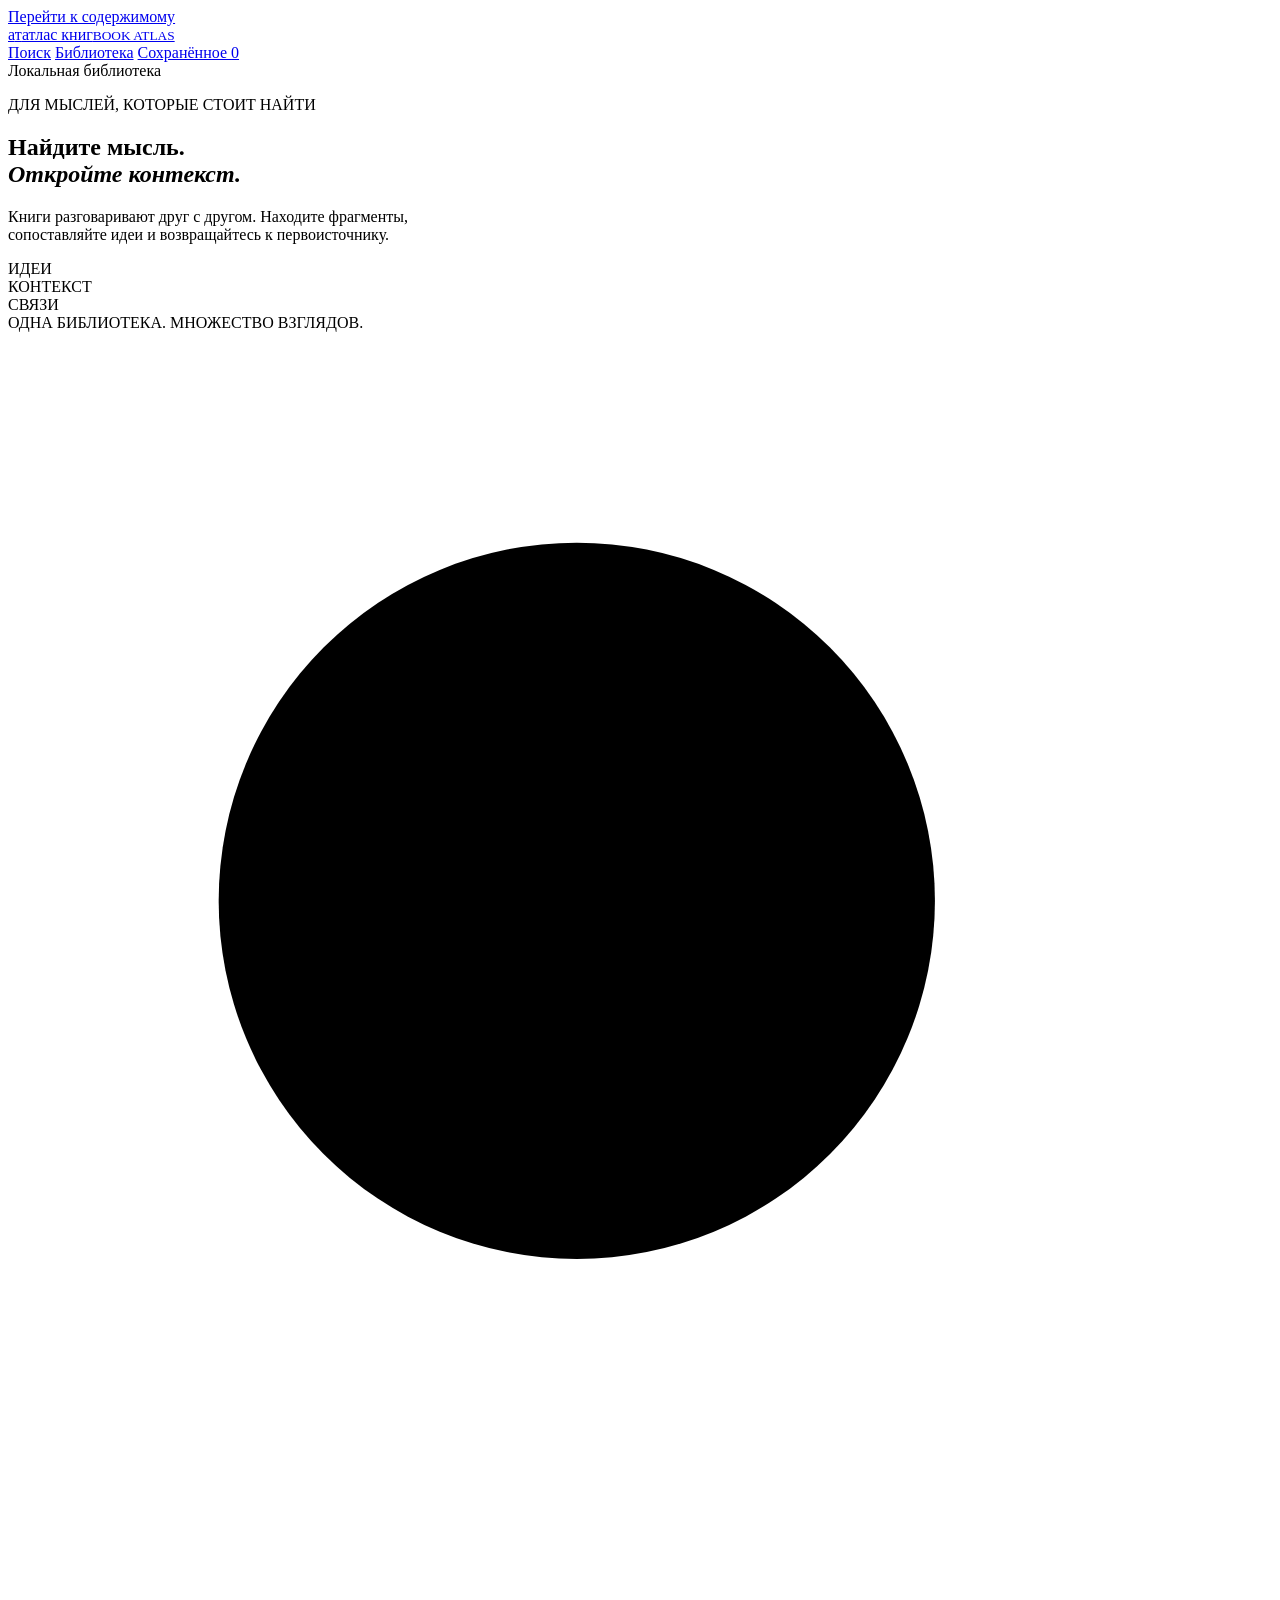
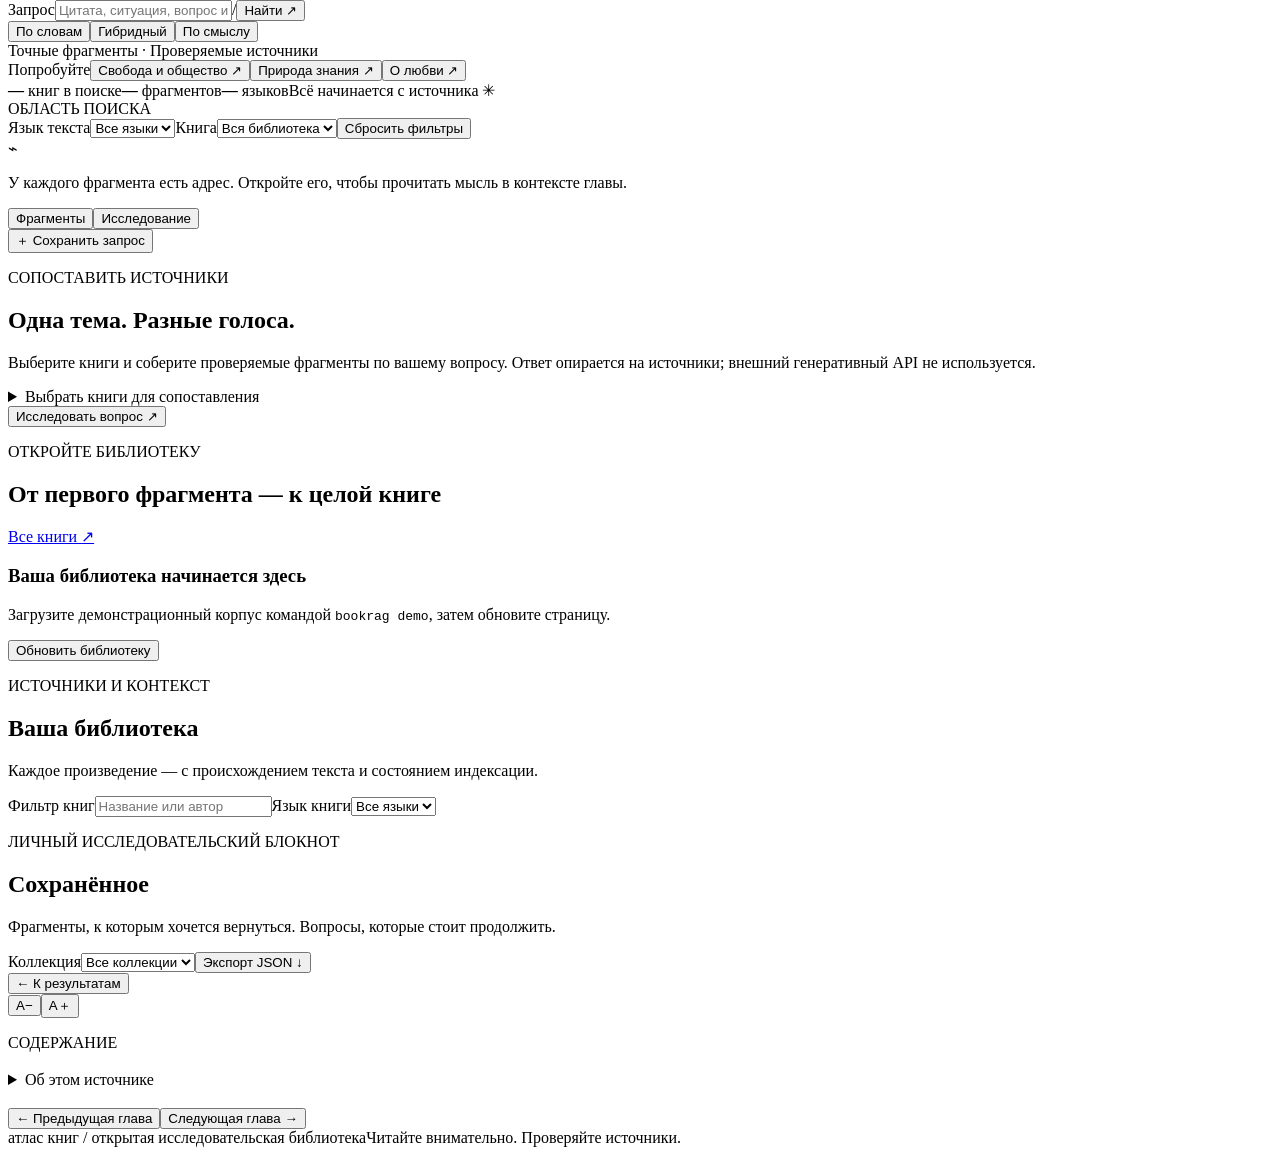
==== src/book_rag/static/index.html @ a2236547 "Build local book research prototype with verified citations and reproducible baseline" ====
<!doctype html>
<html lang="ru">
<head>
  <meta charset="utf-8">
  <meta name="viewport" content="width=device-width, initial-scale=1">
  <meta name="color-scheme" content="light">
  <meta name="theme-color" content="#f7f5ef">
  <title>Атлас книг — поиск и исследование</title>
  <meta name="description" content="Локальная исследовательская библиотека: поиск по книгам, точные цитаты и чтение в контексте.">
  <link rel="stylesheet" href="/static/style.css">
  <script src="/static/app.js" defer></script>
</head>
<body>
  <a class="skip-link" href="#main">Перейти к содержимому</a>
  <header class="site-header">
    <a class="brand" href="/" data-view="search" aria-label="Атлас книг — главная"><span class="brand-symbol" aria-hidden="true">а<span>т</span></span><span>атлас книг<small>BOOK ATLAS</small></span></a>
    <nav aria-label="Основная навигация">
      <a href="/" data-view="search" class="active">Поиск</a>
      <a href="/?view=library" data-view="library">Библиотека</a>
      <a href="/?view=saved" data-view="saved">Сохранённое <span id="saved-count" class="nav-count">0</span></a>
    </nav>
    <span class="local-label"><span></span> Локальная библиотека</span>
  </header>

  <main id="main" tabindex="-1">
    <section id="search-view" class="view">
      <div class="hero">
        <div class="hero-copy"><p class="eyebrow">ДЛЯ МЫСЛЕЙ, КОТОРЫЕ СТОИТ НАЙТИ</p><h1>Найдите мысль.<br><em>Откройте контекст.</em></h1><p class="hero-description">Книги разговаривают друг с другом. Находите фрагменты,<br class="desktop-break"> сопоставляйте идеи и возвращайтесь к первоисточнику.</p></div>
        <div class="hero-art" aria-hidden="true"><span class="orbit orbit-one"></span><span class="orbit orbit-two"></span><span class="art-dot"></span><div class="art-book art-book-one">ИДЕИ</div><div class="art-book art-book-two">КОНТЕКСТ</div><div class="art-book art-book-three">СВЯЗИ</div><span class="art-caption">ОДНА БИБЛИОТЕКА. МНОЖЕСТВО ВЗГЛЯДОВ.</span></div>
      </div>
      <section class="search-workspace" aria-label="Поиск по книгам">
        <form id="search-form" role="search">
          <div class="search-field"><svg aria-hidden="true" viewBox="0 0 24 24"><circle cx="10.8" cy="10.8" r="6.8"></circle><path d="m16 16 4.5 4.5"></path></svg><label class="sr-only" for="query">Запрос</label><input id="query" name="q" maxlength="1000" placeholder="Цитата, ситуация, вопрос или идея…" autocomplete="off" required><span class="key-hint">/</span><button class="button primary" type="submit">Найти <span aria-hidden="true">↗</span></button></div>
          <div class="search-options"><div class="search-modes" role="group" aria-label="Режим поиска"><button type="button" class="mode active" data-mode="lexical" aria-pressed="true">По словам</button><button type="button" class="mode" data-mode="hybrid" aria-pressed="false">Гибридный</button><button type="button" class="mode" data-mode="semantic" aria-pressed="false">По смыслу</button></div><span class="search-promise">Точные фрагменты · Проверяемые источники</span></div>
        </form>
        <div class="suggestions"><span>Попробуйте</span><button type="button" data-query="свобода">Свобода и общество <span>↗</span></button><button type="button" data-query="knowledge">Природа знания <span>↗</span></button><button type="button" data-query="любовь">О любви <span>↗</span></button></div>
      </section>
      <div class="library-strip"><span><b id="stat-books">—</b> книг в поиске</span><span><b id="stat-passages">—</b> фрагментов</span><span><b id="stat-languages">—</b> языков</span><span class="strip-note">Всё начинается с источника<span aria-hidden="true"> ✳</span></span></div>
      <section id="search-results" class="results-workspace hidden" aria-label="Результаты поиска">
        <aside class="filter-sidebar"><div class="section-label">ОБЛАСТЬ ПОИСКА</div><label for="language-filter">Язык текста</label><select id="language-filter"><option value="">Все языки</option></select><label for="book-filter">Книга</label><select id="book-filter"><option value="">Вся библиотека</option></select><button class="text-button" id="clear-filters" type="button">Сбросить фильтры</button><div class="sidebar-note"><span aria-hidden="true">⌁</span><p>У каждого фрагмента есть адрес. Откройте его, чтобы прочитать мысль в контексте главы.</p></div></aside>
        <div class="results-main"><div class="results-toolbar"><div class="result-tabs" role="group" aria-label="Представление результатов"><button id="fragments-tab" class="active" type="button" aria-pressed="true">Фрагменты</button><button id="research-tab" type="button" aria-pressed="false">Исследование</button></div><button id="save-query" class="text-button" type="button">＋ Сохранить запрос</button></div><div id="results-meta" class="results-meta"></div><div id="search-warnings" class="notice hidden"></div><div id="fragments-panel"></div><div id="research-panel" class="hidden"><div class="research-intro"><p class="eyebrow">СОПОСТАВИТЬ ИСТОЧНИКИ</p><h2>Одна тема. Разные голоса.</h2><p>Выберите книги и соберите проверяемые фрагменты по вашему вопросу. Ответ опирается на источники; внешний генеративный API не используется.</p><details><summary>Выбрать книги для сопоставления</summary><div id="compare-books" class="compare-books"></div></details><button id="run-research" class="button primary" type="button">Исследовать вопрос <span aria-hidden="true">↗</span></button></div><div id="research-output"></div></div></div>
      </section>
      <section id="discovery" class="discovery"><div class="section-heading"><div><p class="eyebrow">ОТКРОЙТЕ БИБЛИОТЕКУ</p><h2>От первого фрагмента — к целой книге</h2></div><a href="/?view=library" data-view="library" class="text-link">Все книги <span aria-hidden="true">↗</span></a></div><div id="featured-books" class="book-grid"></div><div id="discovery-empty" class="empty-state hidden"><h3>Ваша библиотека начинается здесь</h3><p>Загрузите демонстрационный корпус командой <code>bookrag demo</code>, затем обновите страницу.</p><button class="button secondary" id="reload-library" type="button">Обновить библиотеку</button></div></section>
    </section>

    <section id="library-view" class="view hidden"><div class="page-heading"><p class="eyebrow">ИСТОЧНИКИ И КОНТЕКСТ</p><h1>Ваша библиотека</h1><p>Каждое произведение — с происхождением текста и состоянием индексации.</p></div><div id="pipeline-stats" class="pipeline-stats"></div><div class="library-controls"><label class="sr-only" for="library-query">Фильтр книг</label><input type="search" id="library-query" placeholder="Название или автор"><label class="sr-only" for="library-language">Язык книги</label><select id="library-language"><option value="">Все языки</option></select><span id="library-count"></span></div><div id="library-books" class="book-grid library-grid"></div></section>

    <section id="saved-view" class="view hidden"><div class="page-heading"><p class="eyebrow">ЛИЧНЫЙ ИССЛЕДОВАТЕЛЬСКИЙ БЛОКНОТ</p><h1>Сохранённое</h1><p>Фрагменты, к которым хочется вернуться. Вопросы, которые стоит продолжить.</p></div><div class="saved-toolbar"><label for="collection-filter">Коллекция</label><select id="collection-filter"><option value="">Все коллекции</option></select><button class="text-button" id="export-saved" type="button">Экспорт JSON ↓</button></div><div id="saved-items"></div></section>

    <section id="reader-view" class="view hidden"><div class="reader-topbar"><button class="text-button" id="reader-back" type="button">← К результатам</button><div class="reader-font-controls" role="group" aria-label="Размер шрифта"><button id="font-smaller" type="button" aria-label="Уменьшить шрифт">A−</button><button id="font-larger" type="button" aria-label="Увеличить шрифт">A＋</button></div></div><div class="reader-layout"><aside class="reader-sidebar"><p class="eyebrow">СОДЕРЖАНИЕ</p><h2 id="reader-sidebar-title"></h2><nav id="reader-toc" aria-label="Главы книги"></nav><details class="source-details"><summary>Об этом источнике</summary><div id="reader-source"></div></details></aside><article class="reader-article"><div id="reader-book-meta" class="reader-book-meta"></div><h1 id="reader-section-title"></h1><div id="reader-citation" class="reader-citation hidden"></div><div id="reader-text" class="reader-text"></div><div class="chapter-nav"><button id="prev-chapter" class="button secondary" type="button">← Предыдущая глава</button><button id="next-chapter" class="button secondary" type="button">Следующая глава →</button></div></article></div></section>
    <div id="global-error" class="global-error hidden" role="alert"></div>
  </main>
  <footer class="site-footer"><span>атлас книг <span class="footer-divider">/</span> открытая исследовательская библиотека</span><span>Читайте внимательно. Проверяйте источники.</span></footer>
  <div id="toast" class="toast hidden" role="status" aria-live="polite"></div>
  <div id="live-status" class="sr-only" role="status" aria-live="polite"></div>
  <dialog id="save-dialog"><form id="save-form"><div class="dialog-heading"><h2>Сохранить в коллекцию</h2><button type="button" id="close-save" aria-label="Закрыть">×</button></div><p id="save-preview"></p><label for="save-title">Название</label><input id="save-title" maxlength="300" required><label for="save-collection">Коллекция</label><input id="save-collection" maxlength="100" placeholder="Например, Свобода и ответственность" list="collection-options"><datalist id="collection-options"></datalist><label for="save-note">Заметка</label><textarea id="save-note" rows="3" maxlength="4000" placeholder="Что здесь важно для вашего исследования?"></textarea><div id="save-error" class="notice hidden" role="alert"></div><button class="button primary" type="submit">Сохранить <span aria-hidden="true">↗</span></button></form></dialog>
</body>
</html>
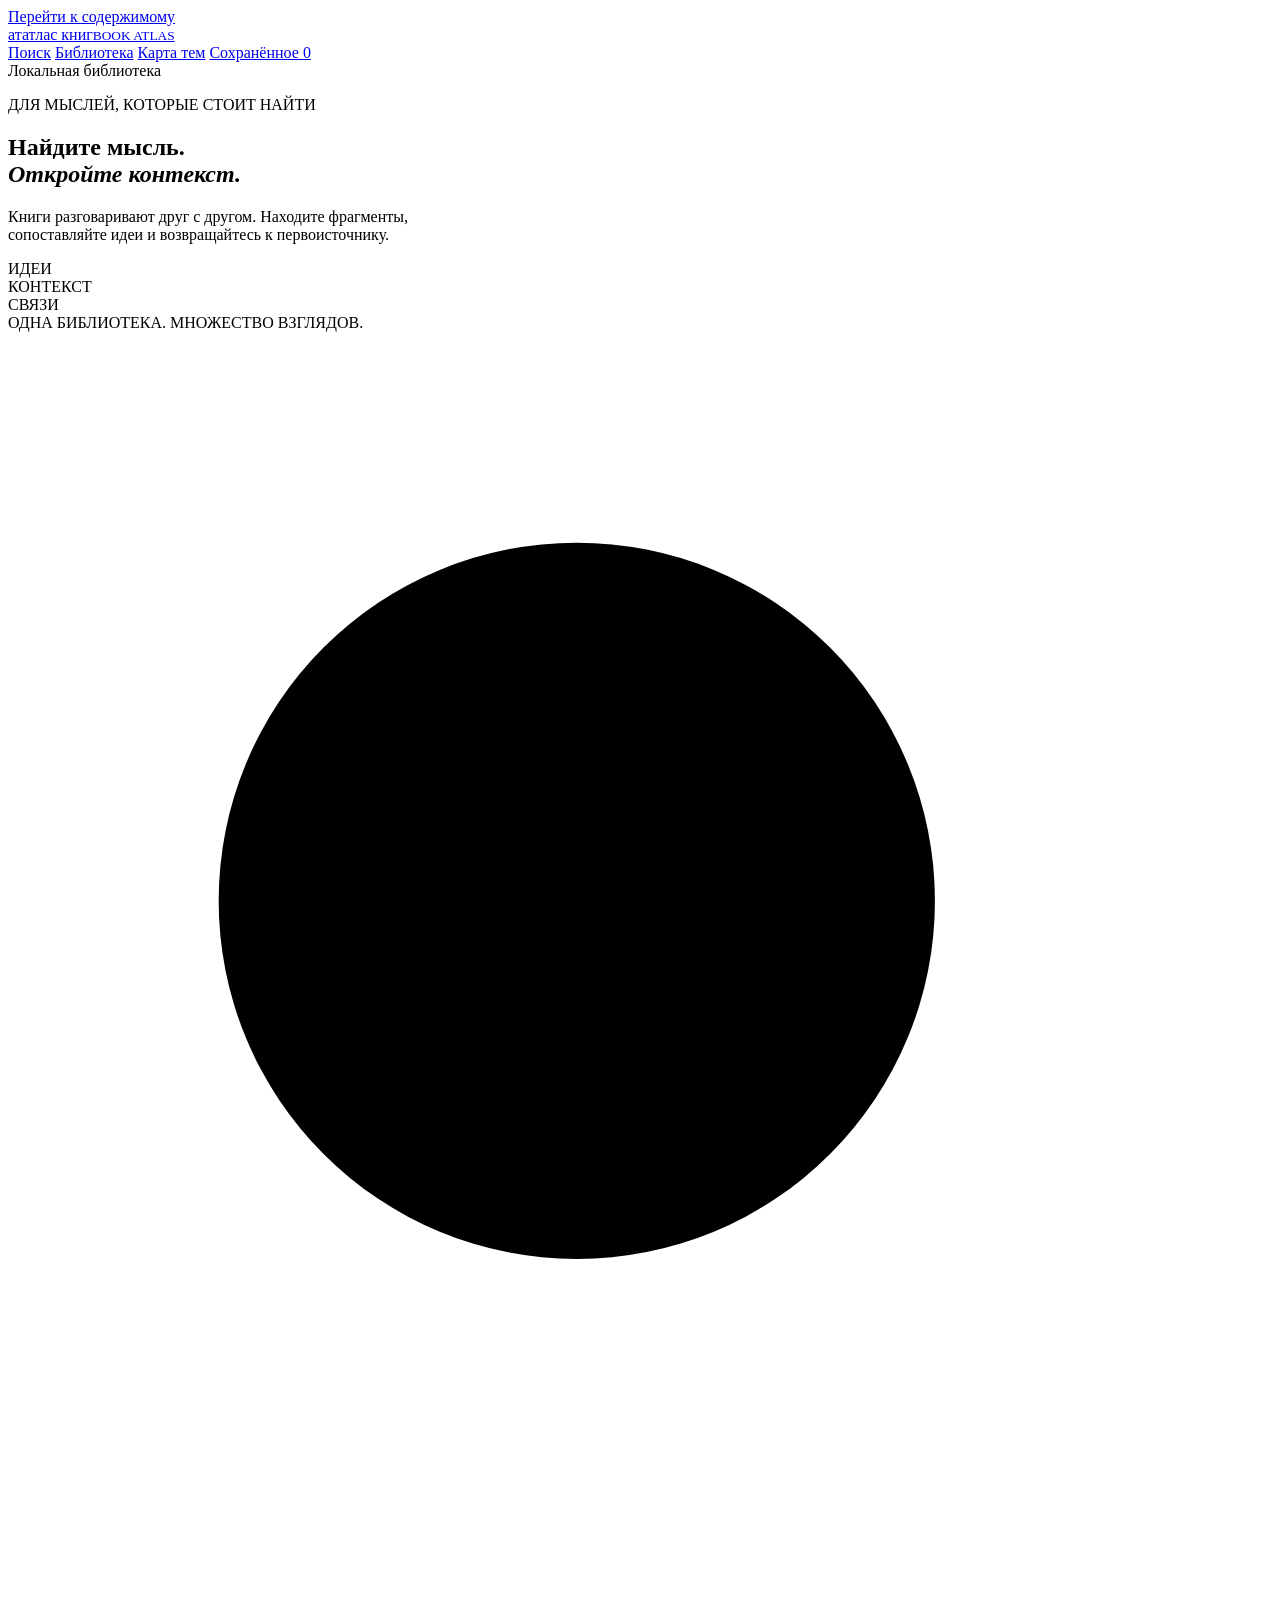
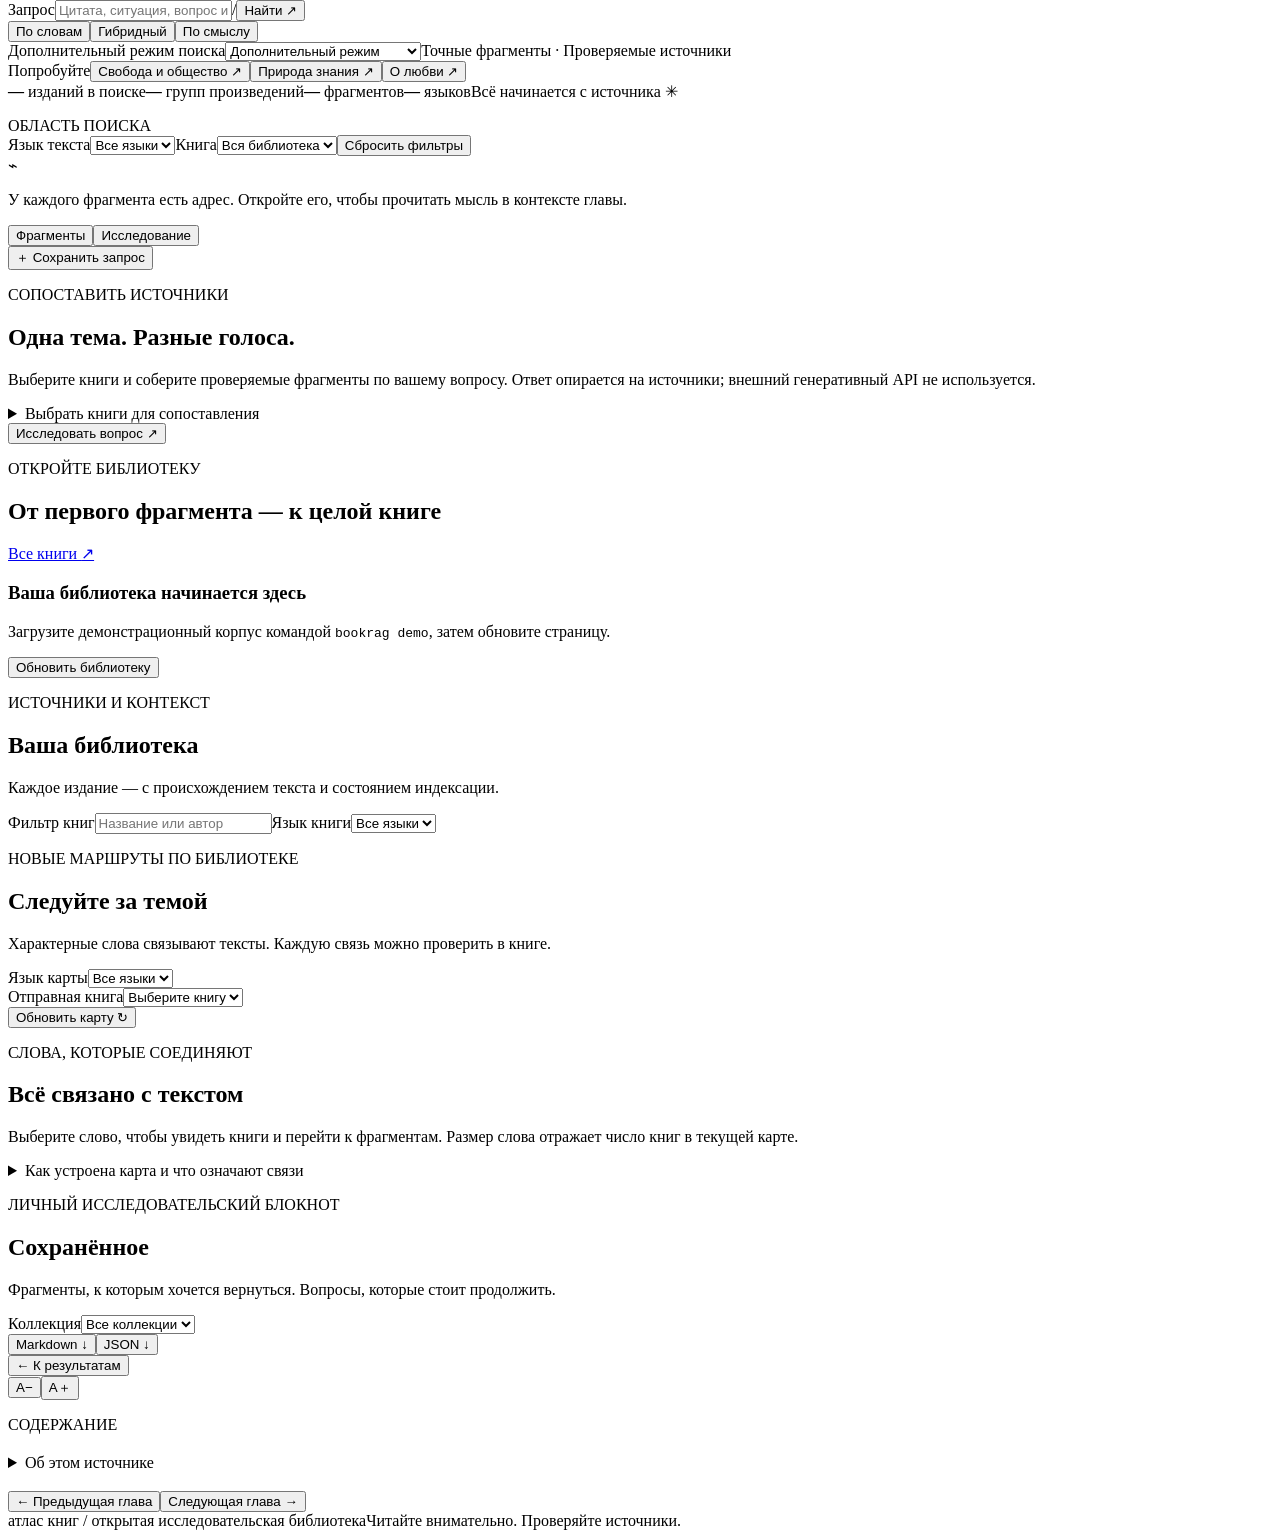
==== commit 892061a8: "Improve multilingual retrieval, source attribution, research exports and corpus resilience" ====
--- a/src/book_rag/static/index.html
+++ b/src/book_rag/static/index.html
@@ -17,6 +17,7 @@
     <nav aria-label="Основная навигация">
       <a href="/" data-view="search" class="active">Поиск</a>
       <a href="/?view=library" data-view="library">Библиотека</a>
+      <a href="/?view=explore" data-view="explore">Карта тем</a>
       <a href="/?view=saved" data-view="saved">Сохранённое <span id="saved-count" class="nav-count">0</span></a>
     </nav>
     <span class="local-label"><span></span> Локальная библиотека</span>
@@ -31,11 +32,12 @@
       <section class="search-workspace" aria-label="Поиск по книгам">
         <form id="search-form" role="search">
           <div class="search-field"><svg aria-hidden="true" viewBox="0 0 24 24"><circle cx="10.8" cy="10.8" r="6.8"></circle><path d="m16 16 4.5 4.5"></path></svg><label class="sr-only" for="query">Запрос</label><input id="query" name="q" maxlength="1000" placeholder="Цитата, ситуация, вопрос или идея…" autocomplete="off" required><span class="key-hint">/</span><button class="button primary" type="submit">Найти <span aria-hidden="true">↗</span></button></div>
-          <div class="search-options"><div class="search-modes" role="group" aria-label="Режим поиска"><button type="button" class="mode active" data-mode="lexical" aria-pressed="true">По словам</button><button type="button" class="mode" data-mode="hybrid" aria-pressed="false">Гибридный</button><button type="button" class="mode" data-mode="semantic" aria-pressed="false">По смыслу</button></div><span class="search-promise">Точные фрагменты · Проверяемые источники</span></div>
+          <div class="search-options"><div class="search-modes" role="group" aria-label="Режим поиска"><button type="button" class="mode" data-mode="lexical" aria-pressed="false">По словам</button><button type="button" class="mode active" data-mode="hybrid" aria-pressed="true">Гибридный</button><button type="button" class="mode" data-mode="semantic" aria-pressed="false">По смыслу</button></div><label class="sr-only" for="search-extra-mode">Дополнительный режим поиска</label><select id="search-extra-mode" class="advanced-mode-select" title="Повторное ранжирование фрагментов локальной моделью"><option value="">Дополнительный режим</option><option value="reranked">С переоценкой · медленнее</option></select><span class="search-promise">Точные фрагменты · Проверяемые источники</span></div>
         </form>
         <div class="suggestions"><span>Попробуйте</span><button type="button" data-query="свобода">Свобода и общество <span>↗</span></button><button type="button" data-query="knowledge">Природа знания <span>↗</span></button><button type="button" data-query="любовь">О любви <span>↗</span></button></div>
       </section>
-      <div class="library-strip"><span><b id="stat-books">—</b> книг в поиске</span><span><b id="stat-passages">—</b> фрагментов</span><span><b id="stat-languages">—</b> языков</span><span class="strip-note">Всё начинается с источника<span aria-hidden="true"> ✳</span></span></div>
+      <div class="library-strip"><span><b id="stat-books">—</b> изданий в поиске</span><span><b id="stat-works">—</b> групп произведений</span><span><b id="stat-passages">—</b> фрагментов</span><span><b id="stat-languages">—</b> языков</span><span class="strip-note">Всё начинается с источника<span aria-hidden="true"> ✳</span></span></div>
+      <p id="corpus-scope" class="corpus-scope hidden"></p>
       <section id="search-results" class="results-workspace hidden" aria-label="Результаты поиска">
         <aside class="filter-sidebar"><div class="section-label">ОБЛАСТЬ ПОИСКА</div><label for="language-filter">Язык текста</label><select id="language-filter"><option value="">Все языки</option></select><label for="book-filter">Книга</label><select id="book-filter"><option value="">Вся библиотека</option></select><button class="text-button" id="clear-filters" type="button">Сбросить фильтры</button><div class="sidebar-note"><span aria-hidden="true">⌁</span><p>У каждого фрагмента есть адрес. Откройте его, чтобы прочитать мысль в контексте главы.</p></div></aside>
         <div class="results-main"><div class="results-toolbar"><div class="result-tabs" role="group" aria-label="Представление результатов"><button id="fragments-tab" class="active" type="button" aria-pressed="true">Фрагменты</button><button id="research-tab" type="button" aria-pressed="false">Исследование</button></div><button id="save-query" class="text-button" type="button">＋ Сохранить запрос</button></div><div id="results-meta" class="results-meta"></div><div id="search-warnings" class="notice hidden"></div><div id="fragments-panel"></div><div id="research-panel" class="hidden"><div class="research-intro"><p class="eyebrow">СОПОСТАВИТЬ ИСТОЧНИКИ</p><h2>Одна тема. Разные голоса.</h2><p>Выберите книги и соберите проверяемые фрагменты по вашему вопросу. Ответ опирается на источники; внешний генеративный API не используется.</p><details><summary>Выбрать книги для сопоставления</summary><div id="compare-books" class="compare-books"></div></details><button id="run-research" class="button primary" type="button">Исследовать вопрос <span aria-hidden="true">↗</span></button></div><div id="research-output"></div></div></div>
@@ -43,11 +45,19 @@
       <section id="discovery" class="discovery"><div class="section-heading"><div><p class="eyebrow">ОТКРОЙТЕ БИБЛИОТЕКУ</p><h2>От первого фрагмента — к целой книге</h2></div><a href="/?view=library" data-view="library" class="text-link">Все книги <span aria-hidden="true">↗</span></a></div><div id="featured-books" class="book-grid"></div><div id="discovery-empty" class="empty-state hidden"><h3>Ваша библиотека начинается здесь</h3><p>Загрузите демонстрационный корпус командой <code>bookrag demo</code>, затем обновите страницу.</p><button class="button secondary" id="reload-library" type="button">Обновить библиотеку</button></div></section>
     </section>
 
-    <section id="library-view" class="view hidden"><div class="page-heading"><p class="eyebrow">ИСТОЧНИКИ И КОНТЕКСТ</p><h1>Ваша библиотека</h1><p>Каждое произведение — с происхождением текста и состоянием индексации.</p></div><div id="pipeline-stats" class="pipeline-stats"></div><div class="library-controls"><label class="sr-only" for="library-query">Фильтр книг</label><input type="search" id="library-query" placeholder="Название или автор"><label class="sr-only" for="library-language">Язык книги</label><select id="library-language"><option value="">Все языки</option></select><span id="library-count"></span></div><div id="library-books" class="book-grid library-grid"></div></section>
+    <section id="library-view" class="view hidden"><div class="page-heading"><p class="eyebrow">ИСТОЧНИКИ И КОНТЕКСТ</p><h1>Ваша библиотека</h1><p>Каждое издание — с происхождением текста и состоянием индексации.</p></div><p id="library-scope" class="corpus-scope hidden"></p><div id="pipeline-stats" class="pipeline-stats"></div><div class="library-controls"><label class="sr-only" for="library-query">Фильтр книг</label><input type="search" id="library-query" placeholder="Название или автор"><label class="sr-only" for="library-language">Язык книги</label><select id="library-language"><option value="">Все языки</option></select><span id="library-count"></span></div><div id="library-books" class="book-grid library-grid"></div></section>
 
-    <section id="saved-view" class="view hidden"><div class="page-heading"><p class="eyebrow">ЛИЧНЫЙ ИССЛЕДОВАТЕЛЬСКИЙ БЛОКНОТ</p><h1>Сохранённое</h1><p>Фрагменты, к которым хочется вернуться. Вопросы, которые стоит продолжить.</p></div><div class="saved-toolbar"><label for="collection-filter">Коллекция</label><select id="collection-filter"><option value="">Все коллекции</option></select><button class="text-button" id="export-saved" type="button">Экспорт JSON ↓</button></div><div id="saved-items"></div></section>
+    <section id="explore-view" class="view hidden">
+      <div class="page-heading"><p class="eyebrow">НОВЫЕ МАРШРУТЫ ПО БИБЛИОТЕКЕ</p><h1>Следуйте за темой</h1><p>Характерные слова связывают тексты. Каждую связь можно проверить в книге.</p></div>
+      <div class="map-toolbar"><div><label for="map-language">Язык карты</label><select id="map-language"><option value="">Все языки</option></select></div><div><label for="map-book">Отправная книга</label><select id="map-book"><option value="">Выберите книгу</option></select></div><button type="button" id="refresh-map" class="text-button">Обновить карту ↻</button></div>
+      <div id="map-meta" class="map-meta"></div>
+      <div id="explore-content"><div class="map-layout"><section class="theme-map" aria-label="Характерные слова"><div class="map-section-heading"><p class="eyebrow">СЛОВА, КОТОРЫЕ СОЕДИНЯЮТ</p><h2>Всё связано с текстом</h2><p>Выберите слово, чтобы увидеть книги и перейти к фрагментам. Размер слова отражает число книг в текущей карте.</p></div><div id="theme-cloud" class="theme-cloud"></div></section><aside id="map-evidence" class="map-evidence" aria-label="Книги и связи"></aside></div></div>
+      <details class="map-method"><summary>Как устроена карта и что означают связи</summary><p>Слова взвешиваются по частоте в книгах (TF–IDF). Связи показывают сходство словаря текстов одного языка. Числовая оценка — косинусная близость, а не вероятность или оценка качества книги.</p><ul id="map-limitations"></ul></details>
+    </section>
 
-    <section id="reader-view" class="view hidden"><div class="reader-topbar"><button class="text-button" id="reader-back" type="button">← К результатам</button><div class="reader-font-controls" role="group" aria-label="Размер шрифта"><button id="font-smaller" type="button" aria-label="Уменьшить шрифт">A−</button><button id="font-larger" type="button" aria-label="Увеличить шрифт">A＋</button></div></div><div class="reader-layout"><aside class="reader-sidebar"><p class="eyebrow">СОДЕРЖАНИЕ</p><h2 id="reader-sidebar-title"></h2><nav id="reader-toc" aria-label="Главы книги"></nav><details class="source-details"><summary>Об этом источнике</summary><div id="reader-source"></div></details></aside><article class="reader-article"><div id="reader-book-meta" class="reader-book-meta"></div><h1 id="reader-section-title"></h1><div id="reader-citation" class="reader-citation hidden"></div><div id="reader-text" class="reader-text"></div><div class="chapter-nav"><button id="prev-chapter" class="button secondary" type="button">← Предыдущая глава</button><button id="next-chapter" class="button secondary" type="button">Следующая глава →</button></div></article></div></section>
+    <section id="saved-view" class="view hidden"><div class="page-heading"><p class="eyebrow">ЛИЧНЫЙ ИССЛЕДОВАТЕЛЬСКИЙ БЛОКНОТ</p><h1>Сохранённое</h1><p>Фрагменты, к которым хочется вернуться. Вопросы, которые стоит продолжить.</p></div><div class="saved-toolbar"><label for="collection-filter">Коллекция</label><select id="collection-filter"><option value="">Все коллекции</option></select><div class="export-actions"><button class="text-button" id="export-markdown" type="button">Markdown ↓</button><button class="text-button" id="export-saved" type="button">JSON ↓</button></div></div><div id="saved-items"></div></section>
+
+    <section id="reader-view" class="view hidden"><div class="reader-topbar"><button class="text-button" id="reader-back" type="button">← К результатам</button><div class="reader-font-controls" role="group" aria-label="Размер шрифта"><button id="font-smaller" type="button" aria-label="Уменьшить шрифт">A−</button><button id="font-larger" type="button" aria-label="Увеличить шрифт">A＋</button></div></div><div class="reader-layout"><aside class="reader-sidebar"><p class="eyebrow">СОДЕРЖАНИЕ</p><h2 id="reader-sidebar-title"></h2><nav id="reader-toc" aria-label="Главы книги"></nav><details class="source-details"><summary>Об этом источнике</summary><div id="reader-source"></div></details></aside><article class="reader-article"><div id="reader-book-meta" class="reader-book-meta"></div><h1 id="reader-section-title"></h1><p id="reader-contributor" class="contributor-label hidden"></p><div id="reader-citation" class="reader-citation hidden"></div><div id="reader-text" class="reader-text"></div><div class="chapter-nav"><button id="prev-chapter" class="button secondary" type="button">← Предыдущая глава</button><button id="next-chapter" class="button secondary" type="button">Следующая глава →</button></div></article></div></section>
     <div id="global-error" class="global-error hidden" role="alert"></div>
   </main>
   <footer class="site-footer"><span>атлас книг <span class="footer-divider">/</span> открытая исследовательская библиотека</span><span>Читайте внимательно. Проверяйте источники.</span></footer>
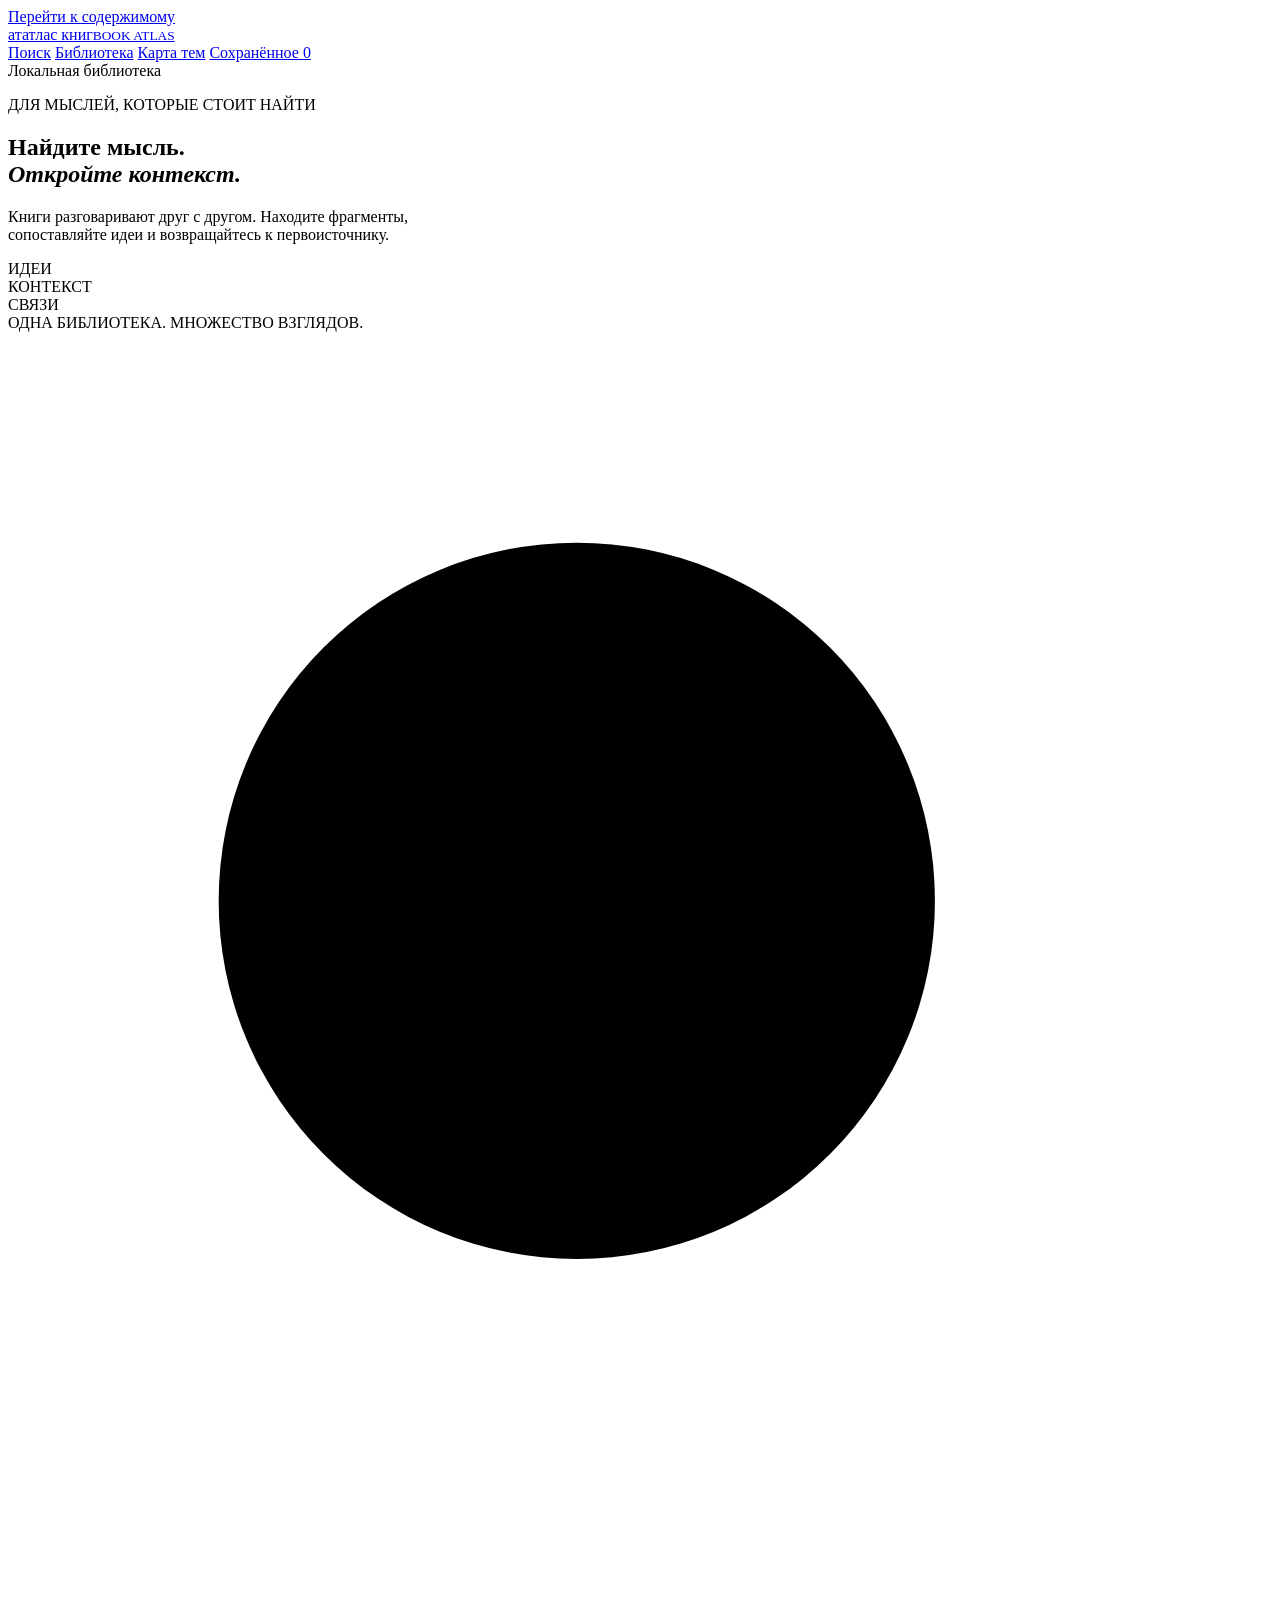
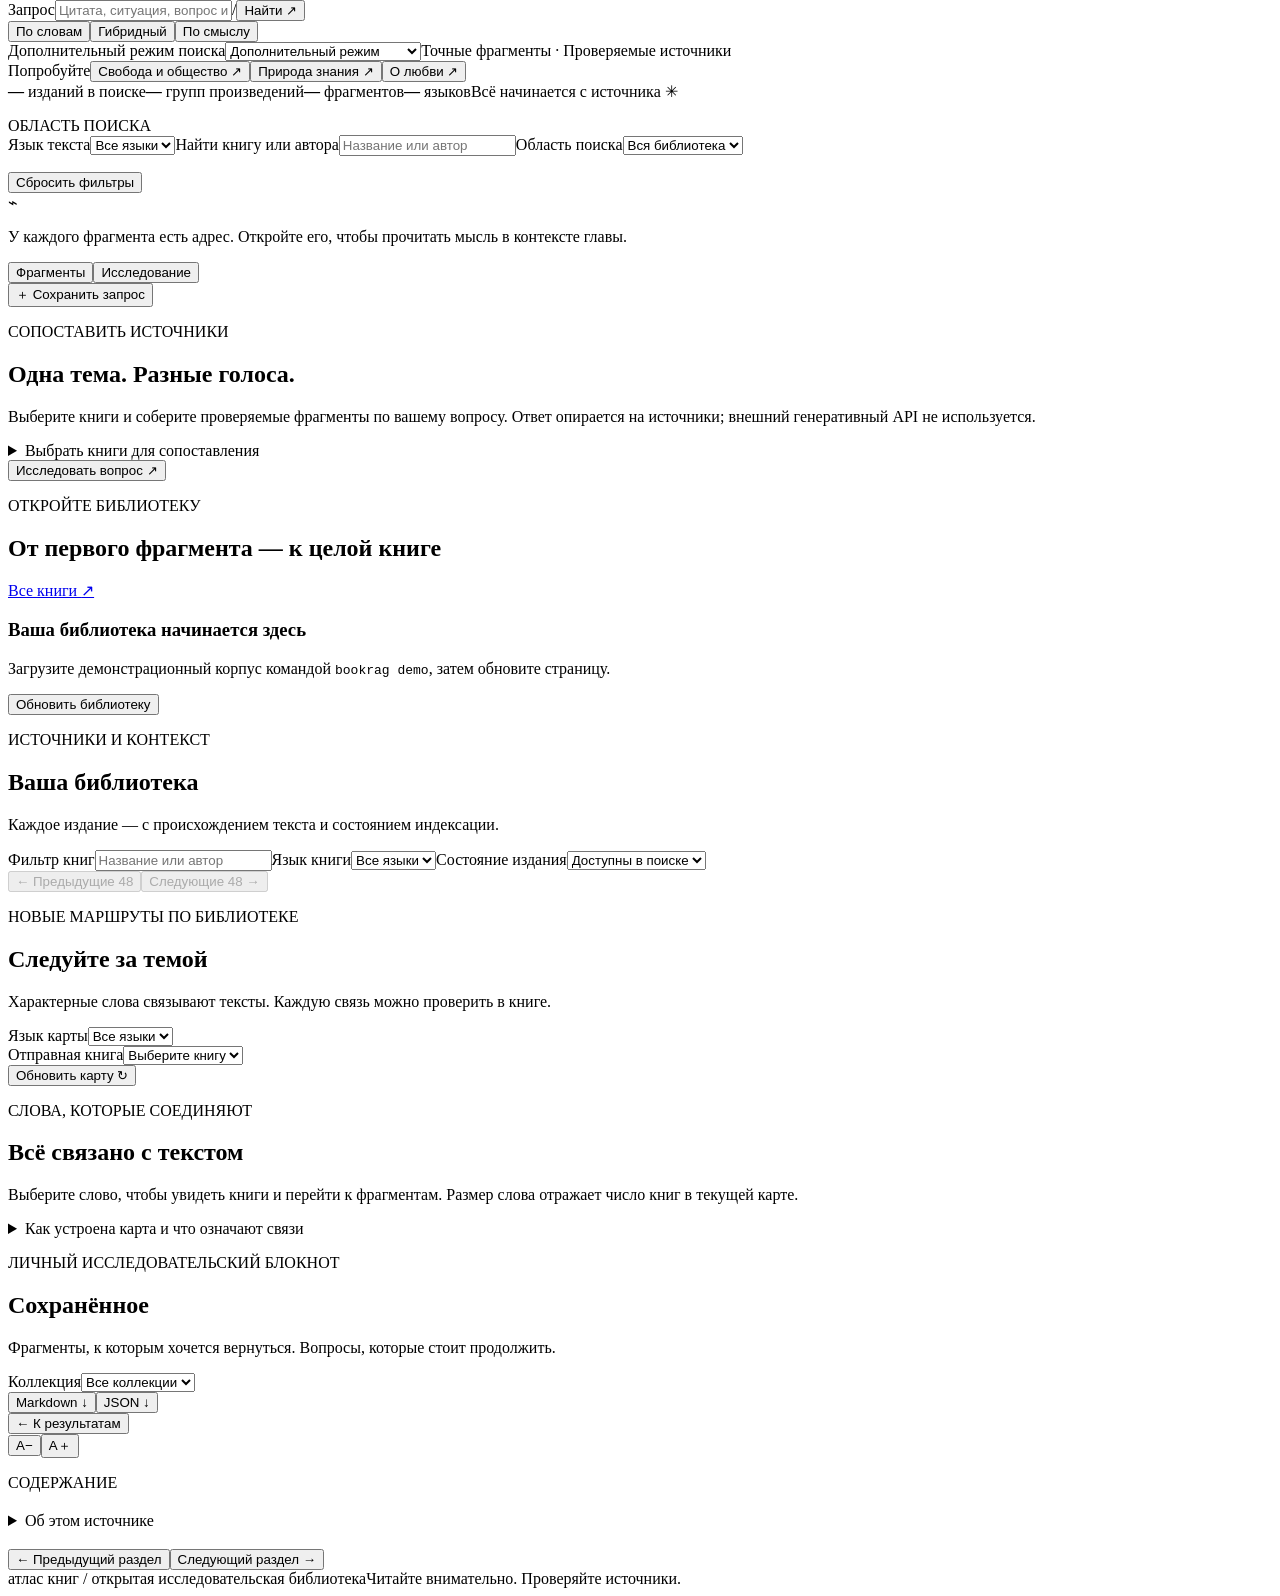
==== commit 1a1a7e19: "Expand multilingual sources and add resumable indexes, corpus audits and paged library" ====
--- a/src/book_rag/static/index.html
+++ b/src/book_rag/static/index.html
@@ -39,13 +39,13 @@
       <div class="library-strip"><span><b id="stat-books">—</b> изданий в поиске</span><span><b id="stat-works">—</b> групп произведений</span><span><b id="stat-passages">—</b> фрагментов</span><span><b id="stat-languages">—</b> языков</span><span class="strip-note">Всё начинается с источника<span aria-hidden="true"> ✳</span></span></div>
       <p id="corpus-scope" class="corpus-scope hidden"></p>
       <section id="search-results" class="results-workspace hidden" aria-label="Результаты поиска">
-        <aside class="filter-sidebar"><div class="section-label">ОБЛАСТЬ ПОИСКА</div><label for="language-filter">Язык текста</label><select id="language-filter"><option value="">Все языки</option></select><label for="book-filter">Книга</label><select id="book-filter"><option value="">Вся библиотека</option></select><button class="text-button" id="clear-filters" type="button">Сбросить фильтры</button><div class="sidebar-note"><span aria-hidden="true">⌁</span><p>У каждого фрагмента есть адрес. Откройте его, чтобы прочитать мысль в контексте главы.</p></div></aside>
-        <div class="results-main"><div class="results-toolbar"><div class="result-tabs" role="group" aria-label="Представление результатов"><button id="fragments-tab" class="active" type="button" aria-pressed="true">Фрагменты</button><button id="research-tab" type="button" aria-pressed="false">Исследование</button></div><button id="save-query" class="text-button" type="button">＋ Сохранить запрос</button></div><div id="results-meta" class="results-meta"></div><div id="search-warnings" class="notice hidden"></div><div id="fragments-panel"></div><div id="research-panel" class="hidden"><div class="research-intro"><p class="eyebrow">СОПОСТАВИТЬ ИСТОЧНИКИ</p><h2>Одна тема. Разные голоса.</h2><p>Выберите книги и соберите проверяемые фрагменты по вашему вопросу. Ответ опирается на источники; внешний генеративный API не используется.</p><details><summary>Выбрать книги для сопоставления</summary><div id="compare-books" class="compare-books"></div></details><button id="run-research" class="button primary" type="button">Исследовать вопрос <span aria-hidden="true">↗</span></button></div><div id="research-output"></div></div></div>
+        <aside class="filter-sidebar"><div class="section-label">ОБЛАСТЬ ПОИСКА</div><label for="language-filter">Язык текста</label><select id="language-filter"><option value="">Все языки</option></select><label for="book-scope-query">Найти книгу или автора</label><input id="book-scope-query" type="search" maxlength="500" placeholder="Название или автор" autocomplete="off" aria-describedby="book-scope-status"><label for="book-filter">Область поиска</label><select id="book-filter"><option value="">Вся библиотека</option></select><p id="book-scope-status" class="catalog-hint" role="status"></p><div id="book-scope-selection" class="scope-selection hidden"></div><button class="text-button" id="clear-filters" type="button">Сбросить фильтры</button><div class="sidebar-note"><span aria-hidden="true">⌁</span><p>У каждого фрагмента есть адрес. Откройте его, чтобы прочитать мысль в контексте главы.</p></div></aside>
+        <div class="results-main"><div class="results-toolbar"><div class="result-tabs" role="group" aria-label="Представление результатов"><button id="fragments-tab" class="active" type="button" aria-pressed="true">Фрагменты</button><button id="research-tab" type="button" aria-pressed="false">Исследование</button></div><button id="save-query" class="text-button" type="button">＋ Сохранить запрос</button></div><div id="results-meta" class="results-meta"></div><div id="search-warnings" class="notice hidden"></div><div id="fragments-panel"></div><div id="research-panel" class="hidden"><div class="research-intro"><p class="eyebrow">СОПОСТАВИТЬ ИСТОЧНИКИ</p><h2>Одна тема. Разные голоса.</h2><p>Выберите книги и соберите проверяемые фрагменты по вашему вопросу. Ответ опирается на источники; внешний генеративный API не используется.</p><details><summary>Выбрать книги для сопоставления</summary><label class="sr-only" for="compare-query">Найти книги для исследования</label><input id="compare-query" type="search" maxlength="500" placeholder="Название или автор книги" autocomplete="off"><p id="compare-status" class="catalog-hint" role="status"></p><div id="compare-selected" class="compare-selected"></div><div id="compare-books" class="compare-books"></div></details><button id="run-research" class="button primary" type="button">Исследовать вопрос <span aria-hidden="true">↗</span></button></div><div id="research-output"></div></div></div>
       </section>
       <section id="discovery" class="discovery"><div class="section-heading"><div><p class="eyebrow">ОТКРОЙТЕ БИБЛИОТЕКУ</p><h2>От первого фрагмента — к целой книге</h2></div><a href="/?view=library" data-view="library" class="text-link">Все книги <span aria-hidden="true">↗</span></a></div><div id="featured-books" class="book-grid"></div><div id="discovery-empty" class="empty-state hidden"><h3>Ваша библиотека начинается здесь</h3><p>Загрузите демонстрационный корпус командой <code>bookrag demo</code>, затем обновите страницу.</p><button class="button secondary" id="reload-library" type="button">Обновить библиотеку</button></div></section>
     </section>
 
-    <section id="library-view" class="view hidden"><div class="page-heading"><p class="eyebrow">ИСТОЧНИКИ И КОНТЕКСТ</p><h1>Ваша библиотека</h1><p>Каждое издание — с происхождением текста и состоянием индексации.</p></div><p id="library-scope" class="corpus-scope hidden"></p><div id="pipeline-stats" class="pipeline-stats"></div><div class="library-controls"><label class="sr-only" for="library-query">Фильтр книг</label><input type="search" id="library-query" placeholder="Название или автор"><label class="sr-only" for="library-language">Язык книги</label><select id="library-language"><option value="">Все языки</option></select><span id="library-count"></span></div><div id="library-books" class="book-grid library-grid"></div></section>
+    <section id="library-view" class="view hidden"><div class="page-heading"><p class="eyebrow">ИСТОЧНИКИ И КОНТЕКСТ</p><h1>Ваша библиотека</h1><p>Каждое издание — с происхождением текста и состоянием индексации.</p></div><p id="library-scope" class="corpus-scope hidden"></p><div id="pipeline-stats" class="pipeline-stats"></div><div class="library-controls"><label class="sr-only" for="library-query">Фильтр книг</label><input type="search" id="library-query" placeholder="Название или автор"><label class="sr-only" for="library-language">Язык книги</label><select id="library-language"><option value="">Все языки</option></select><label class="sr-only" for="library-status">Состояние издания</label><select id="library-status"><option value="indexed">Доступны в поиске</option><option value="">Все состояния</option><option value="discovered">Найдены</option><option value="downloaded">Скачаны</option><option value="processed">Обработаны</option><option value="failed">Требуют внимания</option><option value="duplicate">Дубли</option></select><span id="library-count"></span></div><div id="library-books" class="book-grid library-grid" aria-live="polite"></div><nav class="catalog-pagination" aria-label="Страницы каталога"><button class="button secondary" id="library-prev" type="button" disabled>← Предыдущие 48</button><span id="library-page" aria-live="polite"></span><button class="button secondary" id="library-next" type="button" disabled>Следующие 48 →</button></nav></section>
 
     <section id="explore-view" class="view hidden">
       <div class="page-heading"><p class="eyebrow">НОВЫЕ МАРШРУТЫ ПО БИБЛИОТЕКЕ</p><h1>Следуйте за темой</h1><p>Характерные слова связывают тексты. Каждую связь можно проверить в книге.</p></div>
@@ -57,7 +57,7 @@
 
     <section id="saved-view" class="view hidden"><div class="page-heading"><p class="eyebrow">ЛИЧНЫЙ ИССЛЕДОВАТЕЛЬСКИЙ БЛОКНОТ</p><h1>Сохранённое</h1><p>Фрагменты, к которым хочется вернуться. Вопросы, которые стоит продолжить.</p></div><div class="saved-toolbar"><label for="collection-filter">Коллекция</label><select id="collection-filter"><option value="">Все коллекции</option></select><div class="export-actions"><button class="text-button" id="export-markdown" type="button">Markdown ↓</button><button class="text-button" id="export-saved" type="button">JSON ↓</button></div></div><div id="saved-items"></div></section>
 
-    <section id="reader-view" class="view hidden"><div class="reader-topbar"><button class="text-button" id="reader-back" type="button">← К результатам</button><div class="reader-font-controls" role="group" aria-label="Размер шрифта"><button id="font-smaller" type="button" aria-label="Уменьшить шрифт">A−</button><button id="font-larger" type="button" aria-label="Увеличить шрифт">A＋</button></div></div><div class="reader-layout"><aside class="reader-sidebar"><p class="eyebrow">СОДЕРЖАНИЕ</p><h2 id="reader-sidebar-title"></h2><nav id="reader-toc" aria-label="Главы книги"></nav><details class="source-details"><summary>Об этом источнике</summary><div id="reader-source"></div></details></aside><article class="reader-article"><div id="reader-book-meta" class="reader-book-meta"></div><h1 id="reader-section-title"></h1><p id="reader-contributor" class="contributor-label hidden"></p><div id="reader-citation" class="reader-citation hidden"></div><div id="reader-text" class="reader-text"></div><div class="chapter-nav"><button id="prev-chapter" class="button secondary" type="button">← Предыдущая глава</button><button id="next-chapter" class="button secondary" type="button">Следующая глава →</button></div></article></div></section>
+    <section id="reader-view" class="view hidden"><div class="reader-topbar"><button class="text-button" id="reader-back" type="button">← К результатам</button><div class="reader-font-controls" role="group" aria-label="Размер шрифта"><button id="font-smaller" type="button" aria-label="Уменьшить шрифт">A−</button><button id="font-larger" type="button" aria-label="Увеличить шрифт">A＋</button></div></div><div class="reader-layout"><aside class="reader-sidebar"><p class="eyebrow">СОДЕРЖАНИЕ</p><h2 id="reader-sidebar-title"></h2><nav id="reader-toc" aria-label="Главы книги"></nav><details class="source-details"><summary>Об этом источнике</summary><div id="reader-source"></div></details></aside><article class="reader-article"><div id="reader-book-meta" class="reader-book-meta"></div><p id="reader-coverage" class="reader-coverage hidden"></p><h1 id="reader-section-title"></h1><p id="reader-contributor" class="contributor-label hidden"></p><div id="reader-citation" class="reader-citation hidden"></div><div id="reader-text" class="reader-text"></div><div class="chapter-nav"><button id="prev-chapter" class="button secondary" type="button">← Предыдущий раздел</button><button id="next-chapter" class="button secondary" type="button">Следующий раздел →</button></div></article></div></section>
     <div id="global-error" class="global-error hidden" role="alert"></div>
   </main>
   <footer class="site-footer"><span>атлас книг <span class="footer-divider">/</span> открытая исследовательская библиотека</span><span>Читайте внимательно. Проверяйте источники.</span></footer>
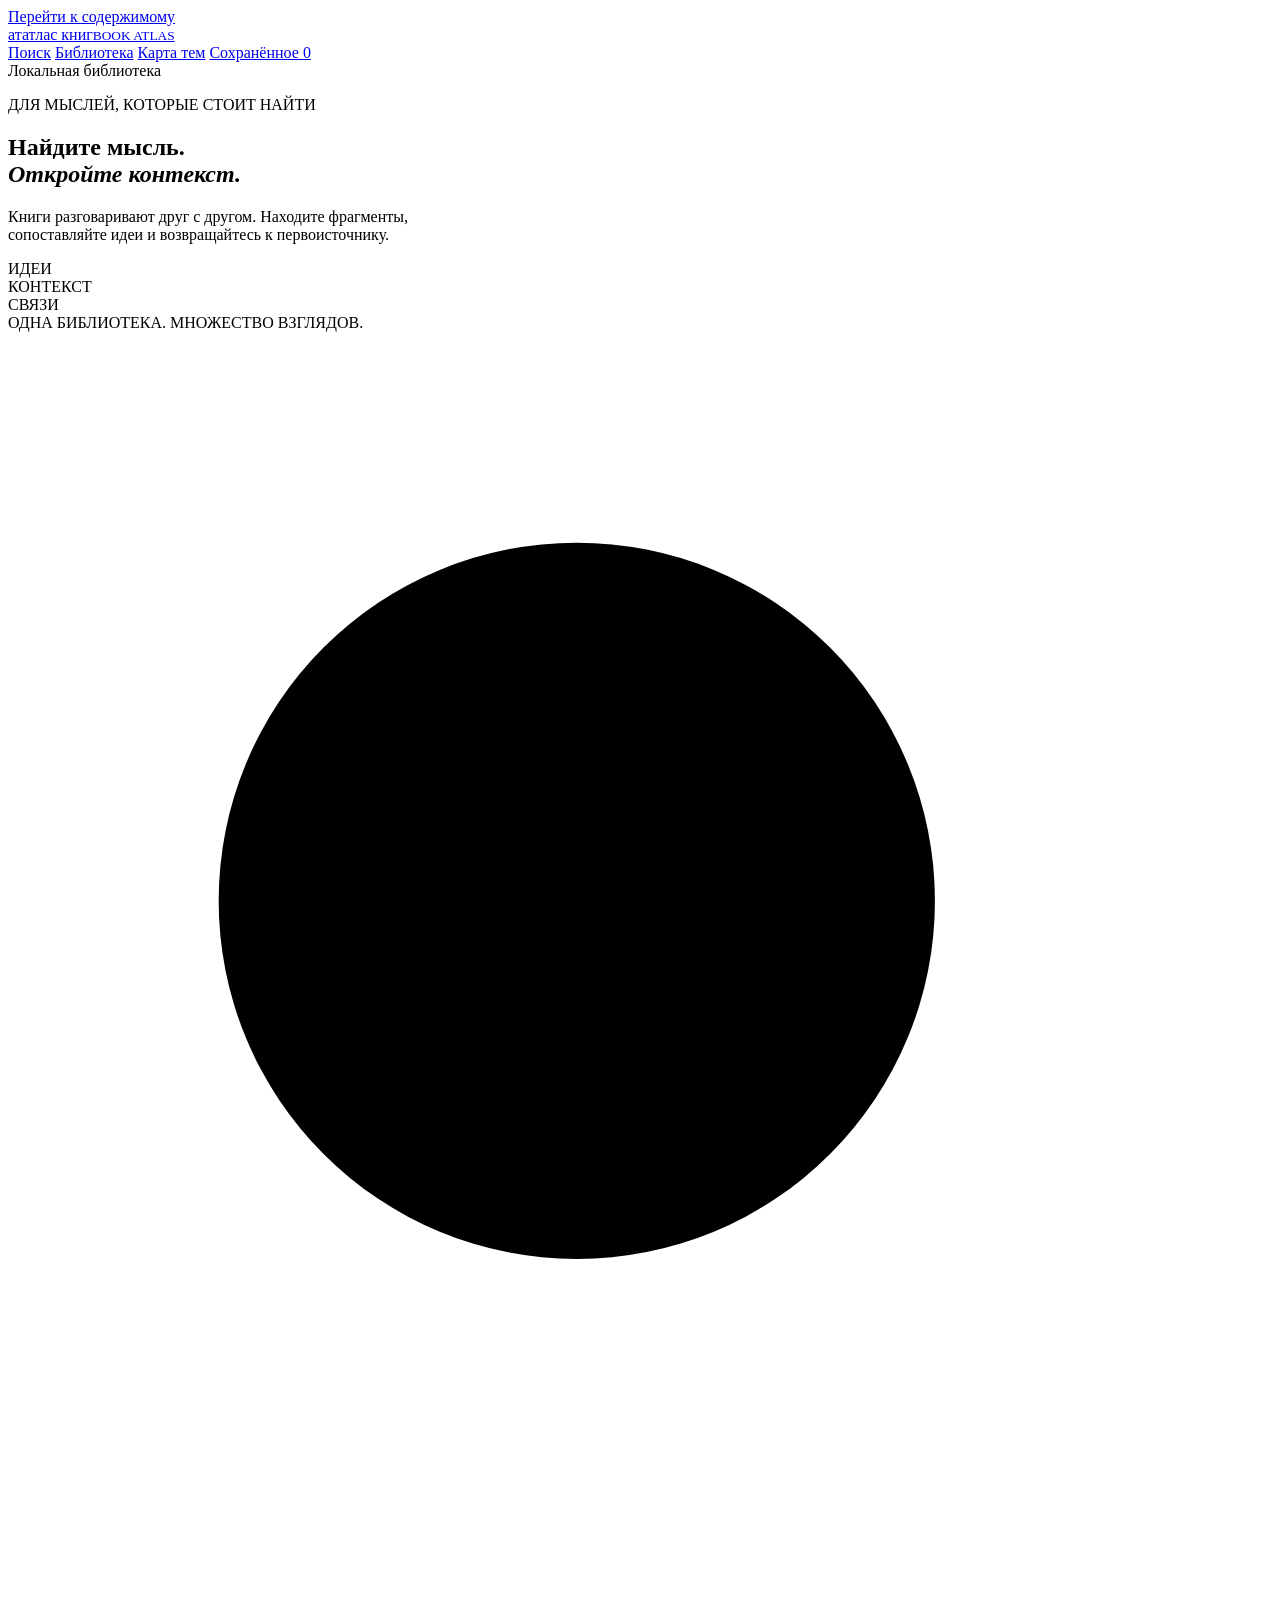
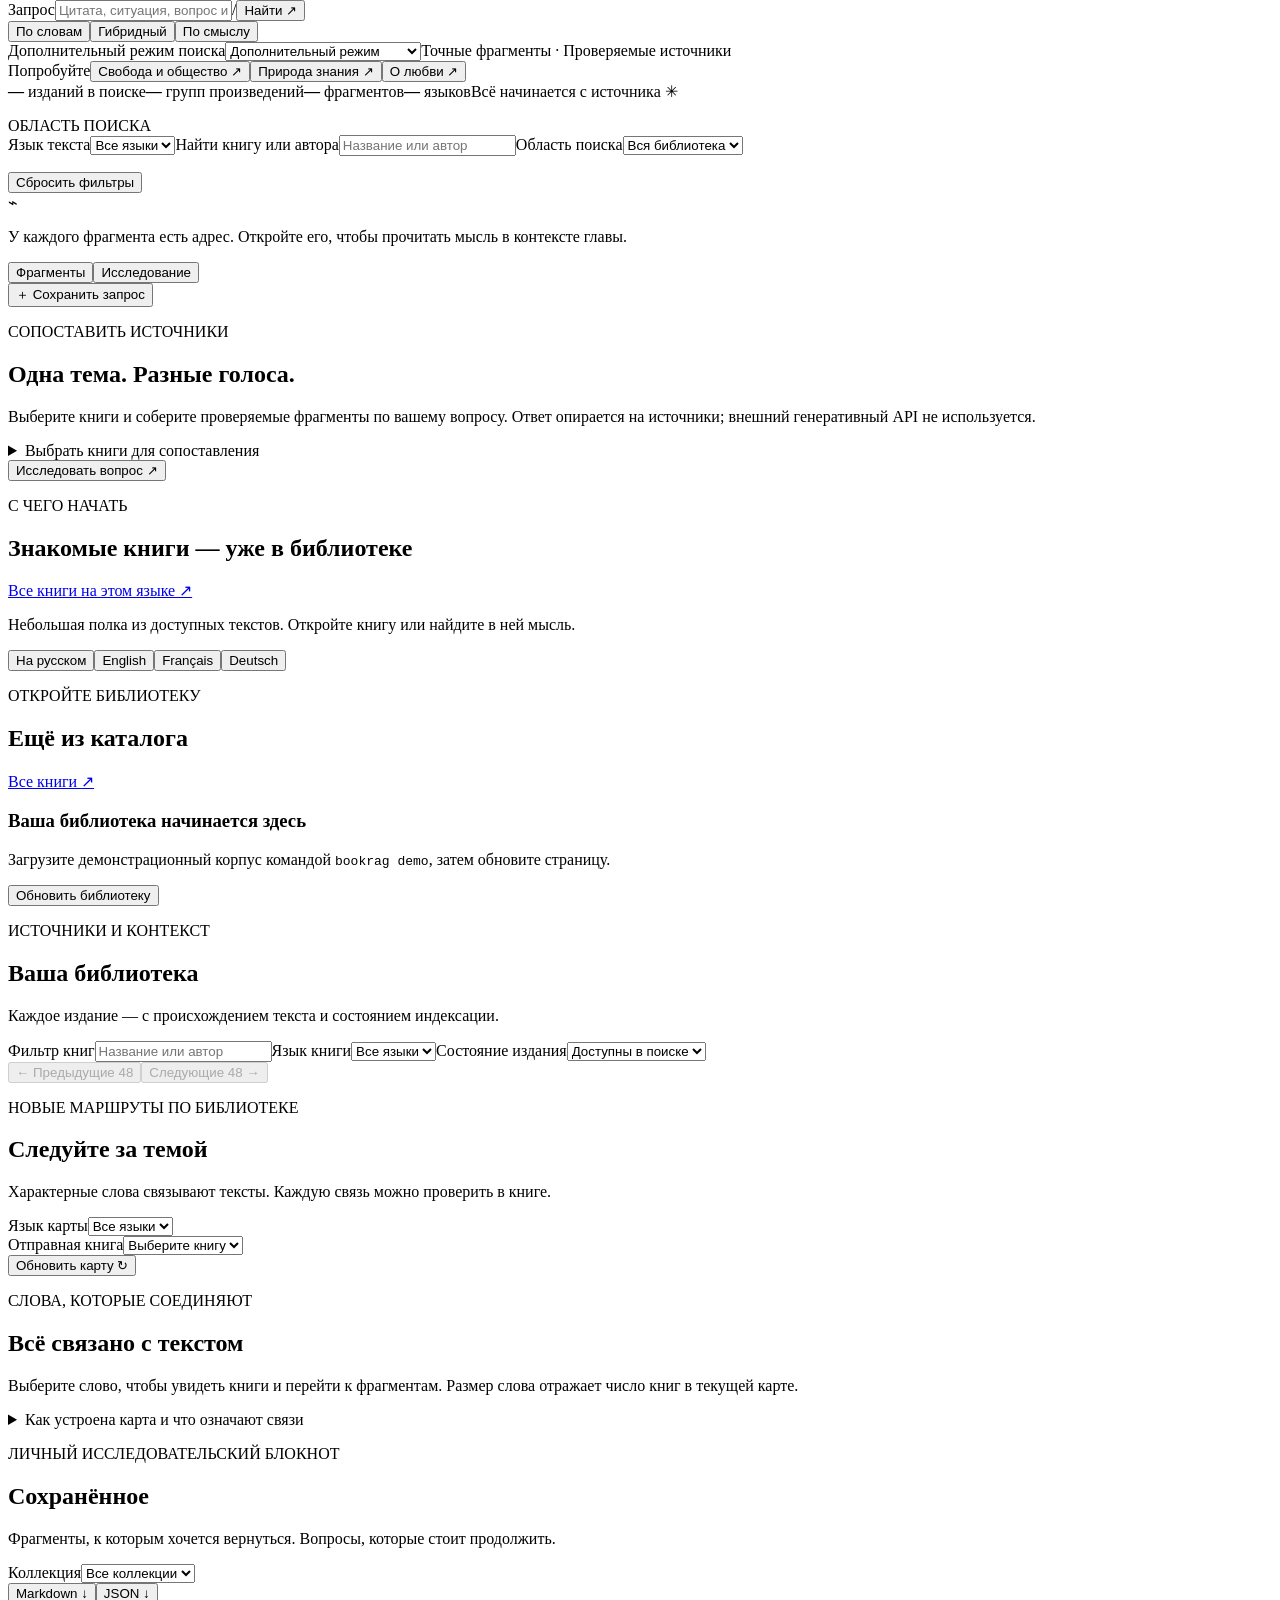
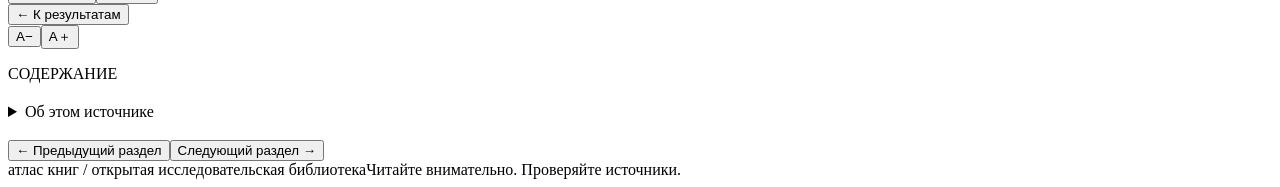
==== commit ca23c5a4: "Show available books by language and verify the live multilingual semantic MVP" ====
--- a/src/book_rag/static/index.html
+++ b/src/book_rag/static/index.html
@@ -42,7 +42,15 @@
         <aside class="filter-sidebar"><div class="section-label">ОБЛАСТЬ ПОИСКА</div><label for="language-filter">Язык текста</label><select id="language-filter"><option value="">Все языки</option></select><label for="book-scope-query">Найти книгу или автора</label><input id="book-scope-query" type="search" maxlength="500" placeholder="Название или автор" autocomplete="off" aria-describedby="book-scope-status"><label for="book-filter">Область поиска</label><select id="book-filter"><option value="">Вся библиотека</option></select><p id="book-scope-status" class="catalog-hint" role="status"></p><div id="book-scope-selection" class="scope-selection hidden"></div><button class="text-button" id="clear-filters" type="button">Сбросить фильтры</button><div class="sidebar-note"><span aria-hidden="true">⌁</span><p>У каждого фрагмента есть адрес. Откройте его, чтобы прочитать мысль в контексте главы.</p></div></aside>
         <div class="results-main"><div class="results-toolbar"><div class="result-tabs" role="group" aria-label="Представление результатов"><button id="fragments-tab" class="active" type="button" aria-pressed="true">Фрагменты</button><button id="research-tab" type="button" aria-pressed="false">Исследование</button></div><button id="save-query" class="text-button" type="button">＋ Сохранить запрос</button></div><div id="results-meta" class="results-meta"></div><div id="search-warnings" class="notice hidden"></div><div id="fragments-panel"></div><div id="research-panel" class="hidden"><div class="research-intro"><p class="eyebrow">СОПОСТАВИТЬ ИСТОЧНИКИ</p><h2>Одна тема. Разные голоса.</h2><p>Выберите книги и соберите проверяемые фрагменты по вашему вопросу. Ответ опирается на источники; внешний генеративный API не используется.</p><details><summary>Выбрать книги для сопоставления</summary><label class="sr-only" for="compare-query">Найти книги для исследования</label><input id="compare-query" type="search" maxlength="500" placeholder="Название или автор книги" autocomplete="off"><p id="compare-status" class="catalog-hint" role="status"></p><div id="compare-selected" class="compare-selected"></div><div id="compare-books" class="compare-books"></div></details><button id="run-research" class="button primary" type="button">Исследовать вопрос <span aria-hidden="true">↗</span></button></div><div id="research-output"></div></div></div>
       </section>
-      <section id="discovery" class="discovery"><div class="section-heading"><div><p class="eyebrow">ОТКРОЙТЕ БИБЛИОТЕКУ</p><h2>От первого фрагмента — к целой книге</h2></div><a href="/?view=library" data-view="library" class="text-link">Все книги <span aria-hidden="true">↗</span></a></div><div id="featured-books" class="book-grid"></div><div id="discovery-empty" class="empty-state hidden"><h3>Ваша библиотека начинается здесь</h3><p>Загрузите демонстрационный корпус командой <code>bookrag demo</code>, затем обновите страницу.</p><button class="button secondary" id="reload-library" type="button">Обновить библиотеку</button></div></section>
+      <section id="discovery" class="discovery">
+        <section id="starter-shelf" class="starter-shelf hidden" aria-labelledby="starter-title">
+          <div class="section-heading"><div><p class="eyebrow">С ЧЕГО НАЧАТЬ</p><h2 id="starter-title">Знакомые книги — уже в библиотеке</h2></div><a id="starter-catalog" class="text-link" href="/?view=library">Все книги на этом языке ↗</a></div>
+          <p class="starter-description">Небольшая полка из доступных текстов. Откройте книгу или найдите в ней мысль.</p>
+          <div id="starter-languages" class="starter-languages" role="group" aria-label="Язык стартовой полки"><button type="button" data-shelf-language="ru" aria-pressed="false">На русском</button><button type="button" data-shelf-language="en" aria-pressed="false" lang="en">English</button><button type="button" data-shelf-language="fr" aria-pressed="false" lang="fr">Français</button><button type="button" data-shelf-language="de" aria-pressed="false" lang="de">Deutsch</button></div>
+          <p id="starter-context" class="starter-context"></p><p id="starter-status" class="catalog-hint" role="status" aria-live="polite"></p><div id="starter-books" class="starter-books"></div>
+        </section>
+        <div class="section-heading"><div><p class="eyebrow">ОТКРОЙТЕ БИБЛИОТЕКУ</p><h2>Ещё из каталога</h2></div><a href="/?view=library" data-view="library" class="text-link">Все книги <span aria-hidden="true">↗</span></a></div><div id="featured-books" class="book-grid"></div><div id="discovery-empty" class="empty-state hidden"><h3>Ваша библиотека начинается здесь</h3><p>Загрузите демонстрационный корпус командой <code>bookrag demo</code>, затем обновите страницу.</p><button class="button secondary" id="reload-library" type="button">Обновить библиотеку</button></div>
+      </section>
     </section>
 
     <section id="library-view" class="view hidden"><div class="page-heading"><p class="eyebrow">ИСТОЧНИКИ И КОНТЕКСТ</p><h1>Ваша библиотека</h1><p>Каждое издание — с происхождением текста и состоянием индексации.</p></div><p id="library-scope" class="corpus-scope hidden"></p><div id="pipeline-stats" class="pipeline-stats"></div><div class="library-controls"><label class="sr-only" for="library-query">Фильтр книг</label><input type="search" id="library-query" placeholder="Название или автор"><label class="sr-only" for="library-language">Язык книги</label><select id="library-language"><option value="">Все языки</option></select><label class="sr-only" for="library-status">Состояние издания</label><select id="library-status"><option value="indexed">Доступны в поиске</option><option value="">Все состояния</option><option value="discovered">Найдены</option><option value="downloaded">Скачаны</option><option value="processed">Обработаны</option><option value="failed">Требуют внимания</option><option value="duplicate">Дубли</option></select><span id="library-count"></span></div><div id="library-books" class="book-grid library-grid" aria-live="polite"></div><nav class="catalog-pagination" aria-label="Страницы каталога"><button class="button secondary" id="library-prev" type="button" disabled>← Предыдущие 48</button><span id="library-page" aria-live="polite"></span><button class="button secondary" id="library-next" type="button" disabled>Следующие 48 →</button></nav></section>
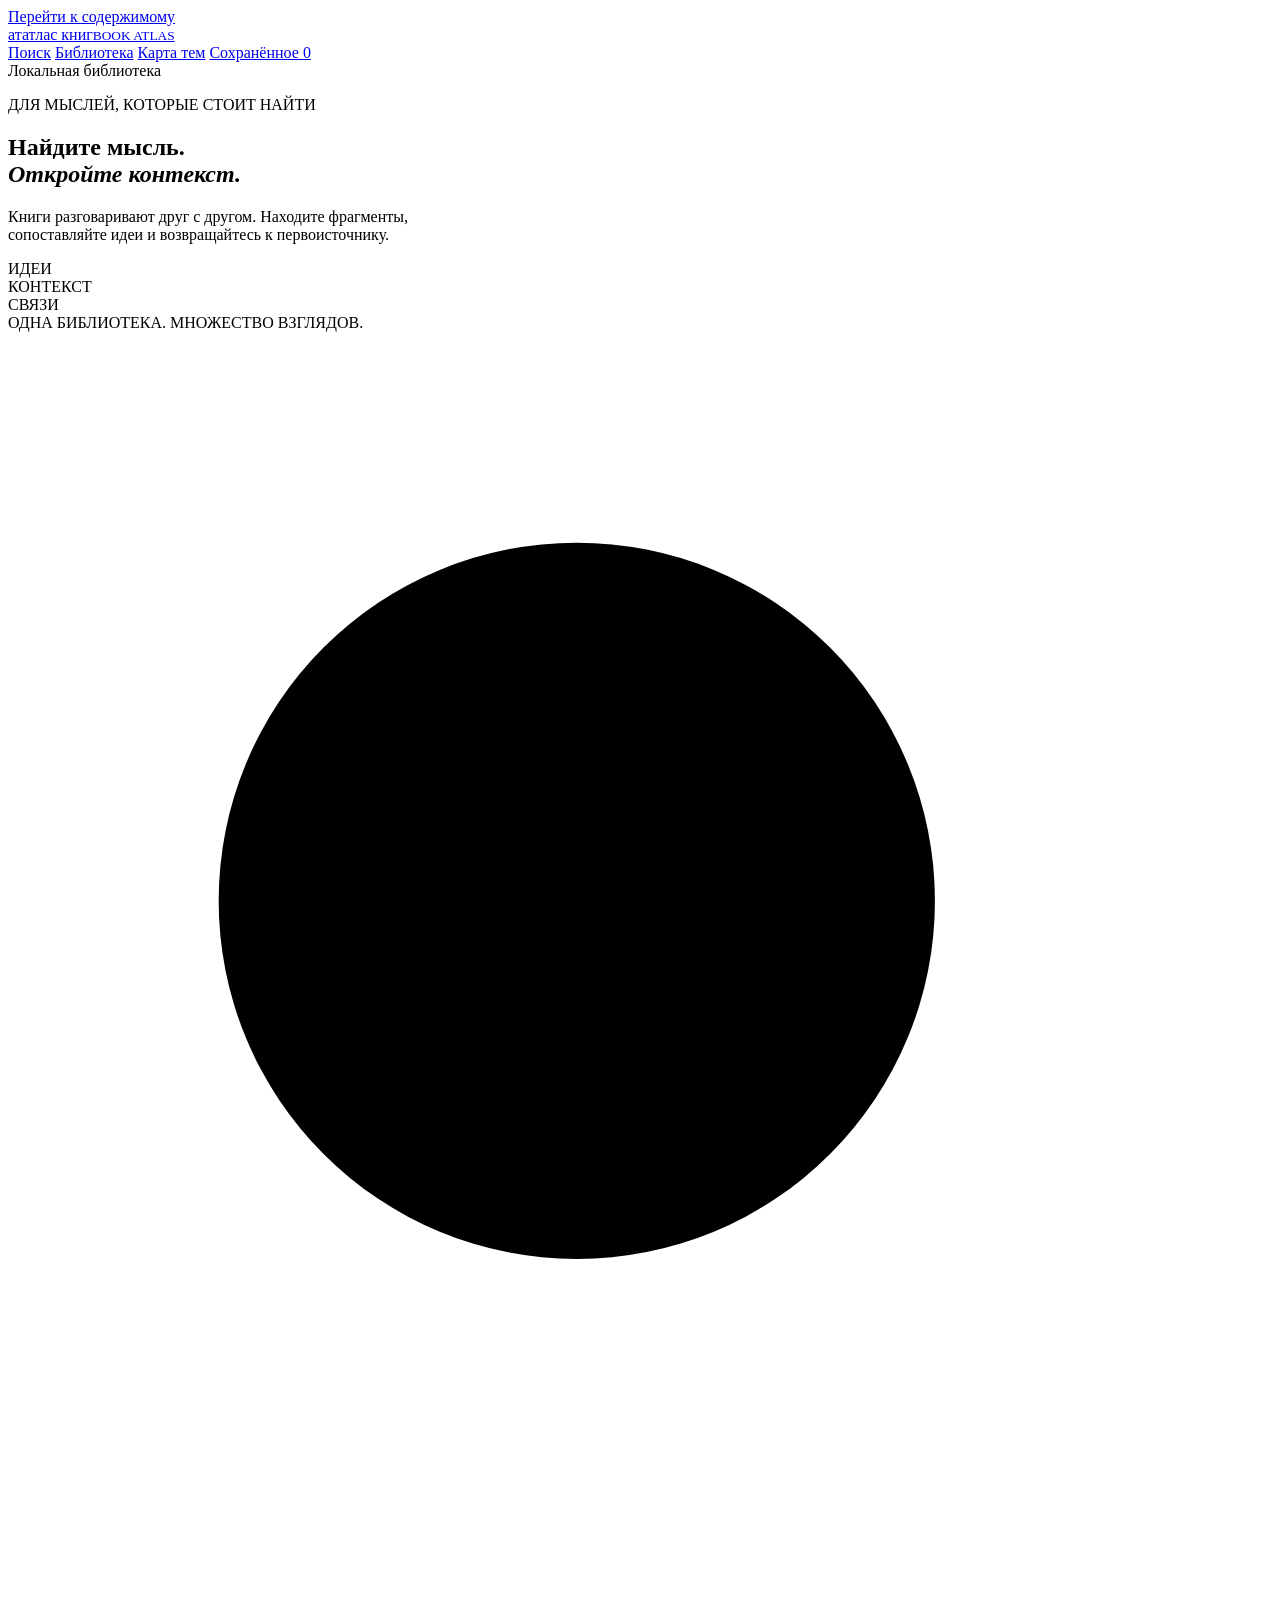
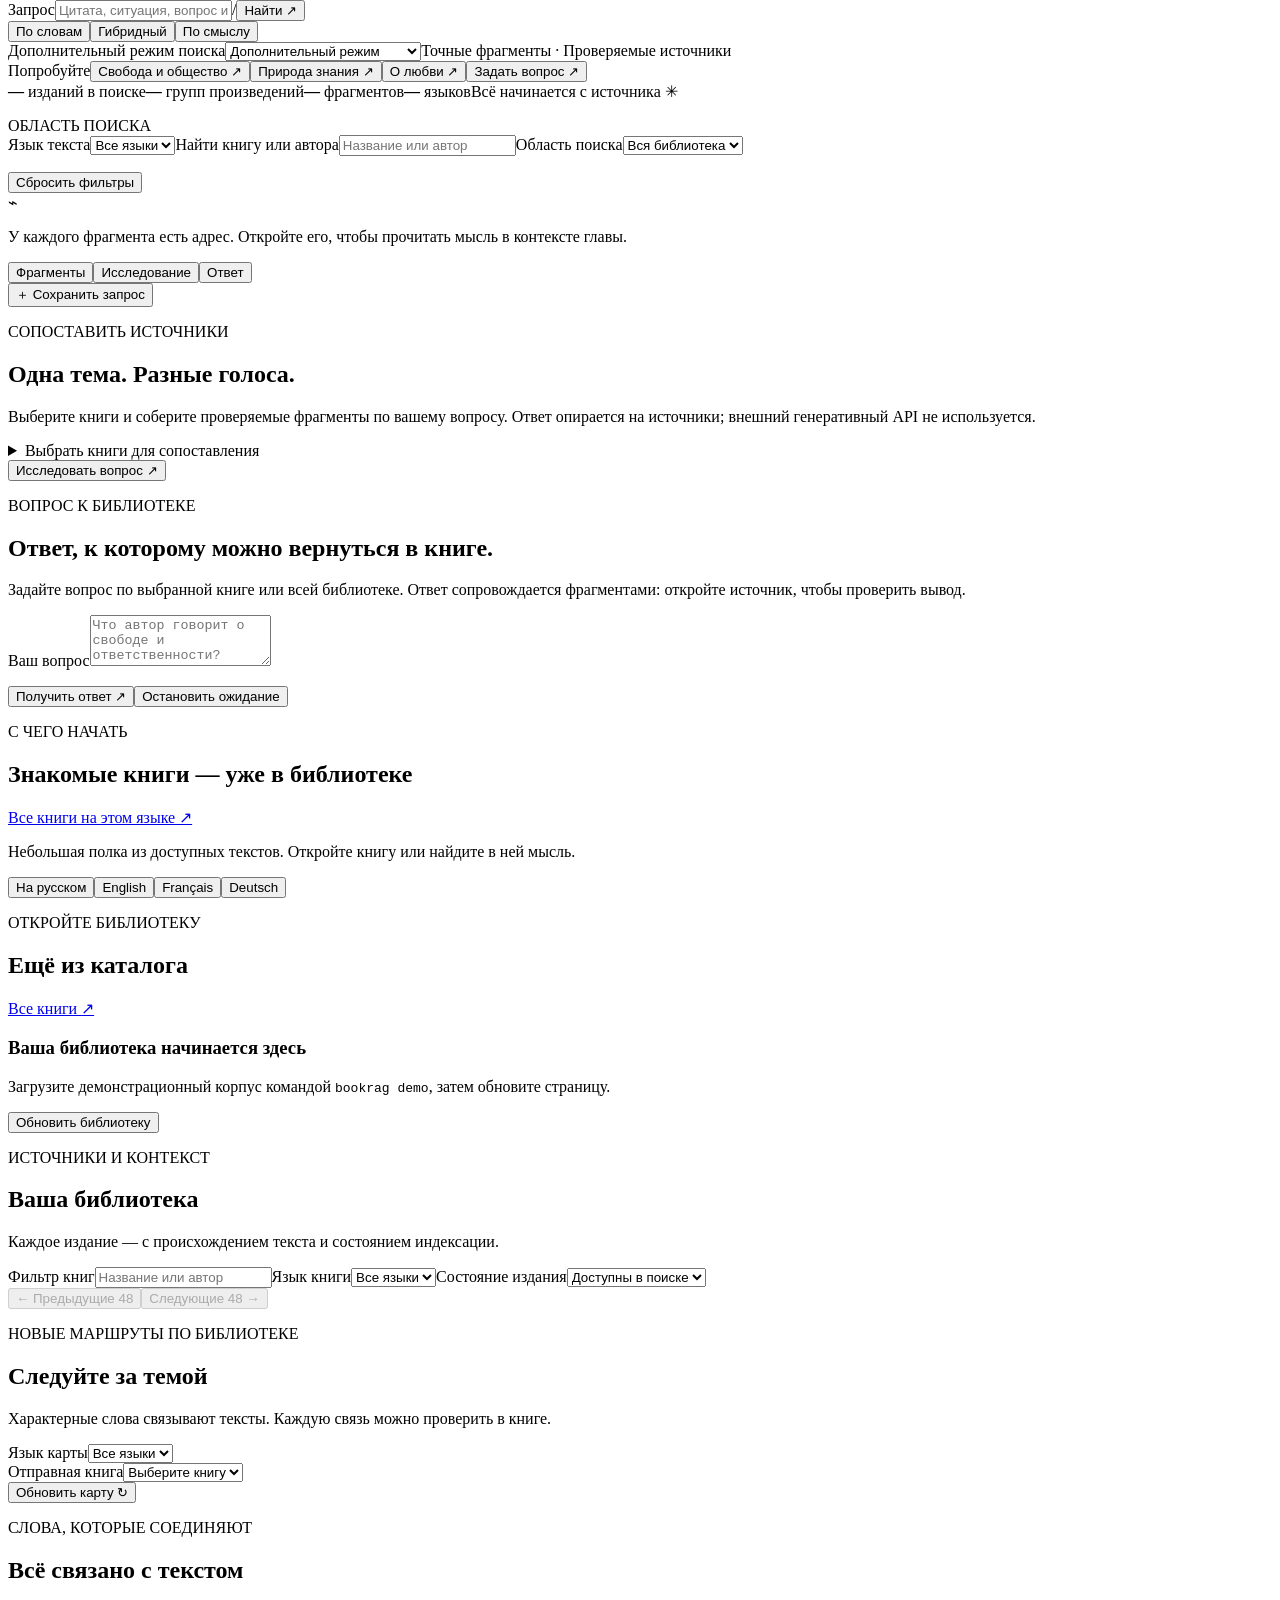
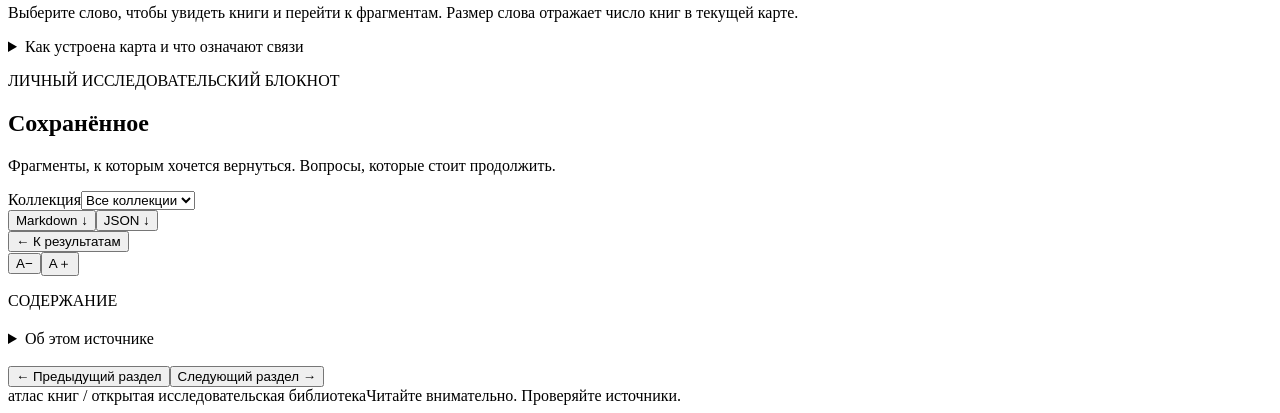
==== commit 06a936d8: "feat(rag): add offline cited answers, exact evidence spans and browser-verified reader flow" ====
--- a/src/book_rag/static/index.html
+++ b/src/book_rag/static/index.html
@@ -34,13 +34,13 @@
           <div class="search-field"><svg aria-hidden="true" viewBox="0 0 24 24"><circle cx="10.8" cy="10.8" r="6.8"></circle><path d="m16 16 4.5 4.5"></path></svg><label class="sr-only" for="query">Запрос</label><input id="query" name="q" maxlength="1000" placeholder="Цитата, ситуация, вопрос или идея…" autocomplete="off" required><span class="key-hint">/</span><button class="button primary" type="submit">Найти <span aria-hidden="true">↗</span></button></div>
           <div class="search-options"><div class="search-modes" role="group" aria-label="Режим поиска"><button type="button" class="mode" data-mode="lexical" aria-pressed="false">По словам</button><button type="button" class="mode active" data-mode="hybrid" aria-pressed="true">Гибридный</button><button type="button" class="mode" data-mode="semantic" aria-pressed="false">По смыслу</button></div><label class="sr-only" for="search-extra-mode">Дополнительный режим поиска</label><select id="search-extra-mode" class="advanced-mode-select" title="Повторное ранжирование фрагментов локальной моделью"><option value="">Дополнительный режим</option><option value="reranked">С переоценкой · медленнее</option></select><span class="search-promise">Точные фрагменты · Проверяемые источники</span></div>
         </form>
-        <div class="suggestions"><span>Попробуйте</span><button type="button" data-query="свобода">Свобода и общество <span>↗</span></button><button type="button" data-query="knowledge">Природа знания <span>↗</span></button><button type="button" data-query="любовь">О любви <span>↗</span></button></div>
+        <div class="suggestions"><span>Попробуйте</span><button type="button" data-query="свобода">Свобода и общество <span>↗</span></button><button type="button" data-query="knowledge">Природа знания <span>↗</span></button><button type="button" data-query="любовь">О любви <span>↗</span></button><button type="button" id="open-answer">Задать вопрос <span>↗</span></button></div>
       </section>
       <div class="library-strip"><span><b id="stat-books">—</b> изданий в поиске</span><span><b id="stat-works">—</b> групп произведений</span><span><b id="stat-passages">—</b> фрагментов</span><span><b id="stat-languages">—</b> языков</span><span class="strip-note">Всё начинается с источника<span aria-hidden="true"> ✳</span></span></div>
       <p id="corpus-scope" class="corpus-scope hidden"></p>
       <section id="search-results" class="results-workspace hidden" aria-label="Результаты поиска">
         <aside class="filter-sidebar"><div class="section-label">ОБЛАСТЬ ПОИСКА</div><label for="language-filter">Язык текста</label><select id="language-filter"><option value="">Все языки</option></select><label for="book-scope-query">Найти книгу или автора</label><input id="book-scope-query" type="search" maxlength="500" placeholder="Название или автор" autocomplete="off" aria-describedby="book-scope-status"><label for="book-filter">Область поиска</label><select id="book-filter"><option value="">Вся библиотека</option></select><p id="book-scope-status" class="catalog-hint" role="status"></p><div id="book-scope-selection" class="scope-selection hidden"></div><button class="text-button" id="clear-filters" type="button">Сбросить фильтры</button><div class="sidebar-note"><span aria-hidden="true">⌁</span><p>У каждого фрагмента есть адрес. Откройте его, чтобы прочитать мысль в контексте главы.</p></div></aside>
-        <div class="results-main"><div class="results-toolbar"><div class="result-tabs" role="group" aria-label="Представление результатов"><button id="fragments-tab" class="active" type="button" aria-pressed="true">Фрагменты</button><button id="research-tab" type="button" aria-pressed="false">Исследование</button></div><button id="save-query" class="text-button" type="button">＋ Сохранить запрос</button></div><div id="results-meta" class="results-meta"></div><div id="search-warnings" class="notice hidden"></div><div id="fragments-panel"></div><div id="research-panel" class="hidden"><div class="research-intro"><p class="eyebrow">СОПОСТАВИТЬ ИСТОЧНИКИ</p><h2>Одна тема. Разные голоса.</h2><p>Выберите книги и соберите проверяемые фрагменты по вашему вопросу. Ответ опирается на источники; внешний генеративный API не используется.</p><details><summary>Выбрать книги для сопоставления</summary><label class="sr-only" for="compare-query">Найти книги для исследования</label><input id="compare-query" type="search" maxlength="500" placeholder="Название или автор книги" autocomplete="off"><p id="compare-status" class="catalog-hint" role="status"></p><div id="compare-selected" class="compare-selected"></div><div id="compare-books" class="compare-books"></div></details><button id="run-research" class="button primary" type="button">Исследовать вопрос <span aria-hidden="true">↗</span></button></div><div id="research-output"></div></div></div>
+        <div class="results-main"><div class="results-toolbar"><div class="result-tabs" role="group" aria-label="Представление результатов"><button id="fragments-tab" class="active" type="button" aria-pressed="true">Фрагменты</button><button id="research-tab" type="button" aria-pressed="false">Исследование</button><button id="answer-tab" type="button" aria-pressed="false" aria-controls="answer-panel">Ответ</button></div><button id="save-query" class="text-button" type="button">＋ Сохранить запрос</button></div><div id="results-meta" class="results-meta"></div><div id="search-warnings" class="notice hidden"></div><div id="fragments-panel"></div><div id="research-panel" class="hidden"><div class="research-intro"><p class="eyebrow">СОПОСТАВИТЬ ИСТОЧНИКИ</p><h2>Одна тема. Разные голоса.</h2><p>Выберите книги и соберите проверяемые фрагменты по вашему вопросу. Ответ опирается на источники; внешний генеративный API не используется.</p><details><summary>Выбрать книги для сопоставления</summary><label class="sr-only" for="compare-query">Найти книги для исследования</label><input id="compare-query" type="search" maxlength="500" placeholder="Название или автор книги" autocomplete="off"><p id="compare-status" class="catalog-hint" role="status"></p><div id="compare-selected" class="compare-selected"></div><div id="compare-books" class="compare-books"></div></details><button id="run-research" class="button primary" type="button">Исследовать вопрос <span aria-hidden="true">↗</span></button></div><div id="research-output"></div></div><section id="answer-panel" class="hidden" aria-labelledby="answer-tab"><div class="answer-intro"><p class="eyebrow">ВОПРОС К БИБЛИОТЕКЕ</p><h2>Ответ, к которому можно вернуться в книге.</h2><p>Задайте вопрос по выбранной книге или всей библиотеке. Ответ сопровождается фрагментами: откройте источник, чтобы проверить вывод.</p><form id="answer-form"><label for="answer-query">Ваш вопрос</label><textarea id="answer-query" rows="3" maxlength="1000" required placeholder="Что автор говорит о свободе и ответственности?" aria-describedby="answer-scope"></textarea><p id="answer-scope" class="answer-scope"></p><div class="answer-form-actions"><button id="run-answer" class="button primary" type="submit">Получить ответ <span aria-hidden="true">↗</span></button><button id="cancel-answer" class="text-button hidden" type="button">Остановить ожидание</button></div></form><p id="answer-status" role="status" aria-live="polite"></p></div><div id="answer-warnings" class="notice hidden"></div><aside id="answer-coverage" class="semantic-coverage hidden" aria-label="Покрытие поиска по смыслу"></aside><div id="answer-output"></div></section></div>
       </section>
       <section id="discovery" class="discovery">
         <section id="starter-shelf" class="starter-shelf hidden" aria-labelledby="starter-title">
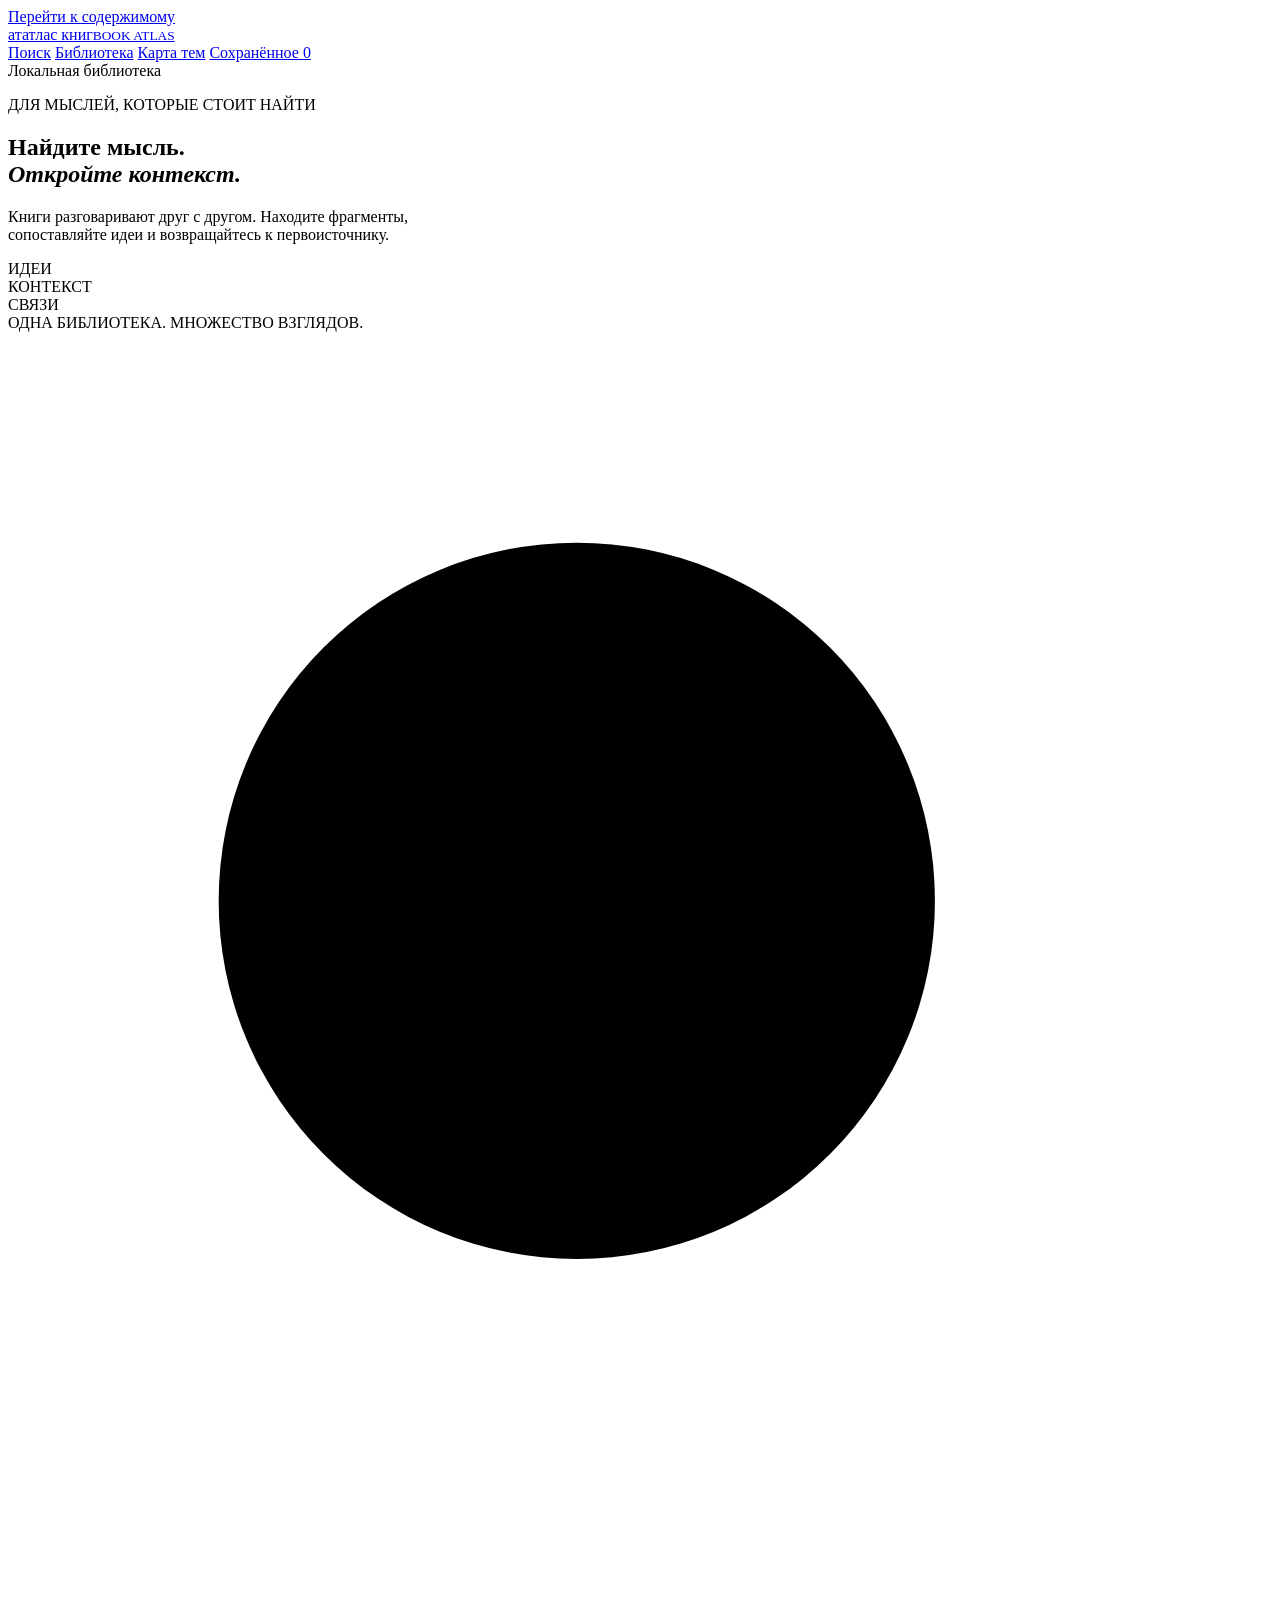
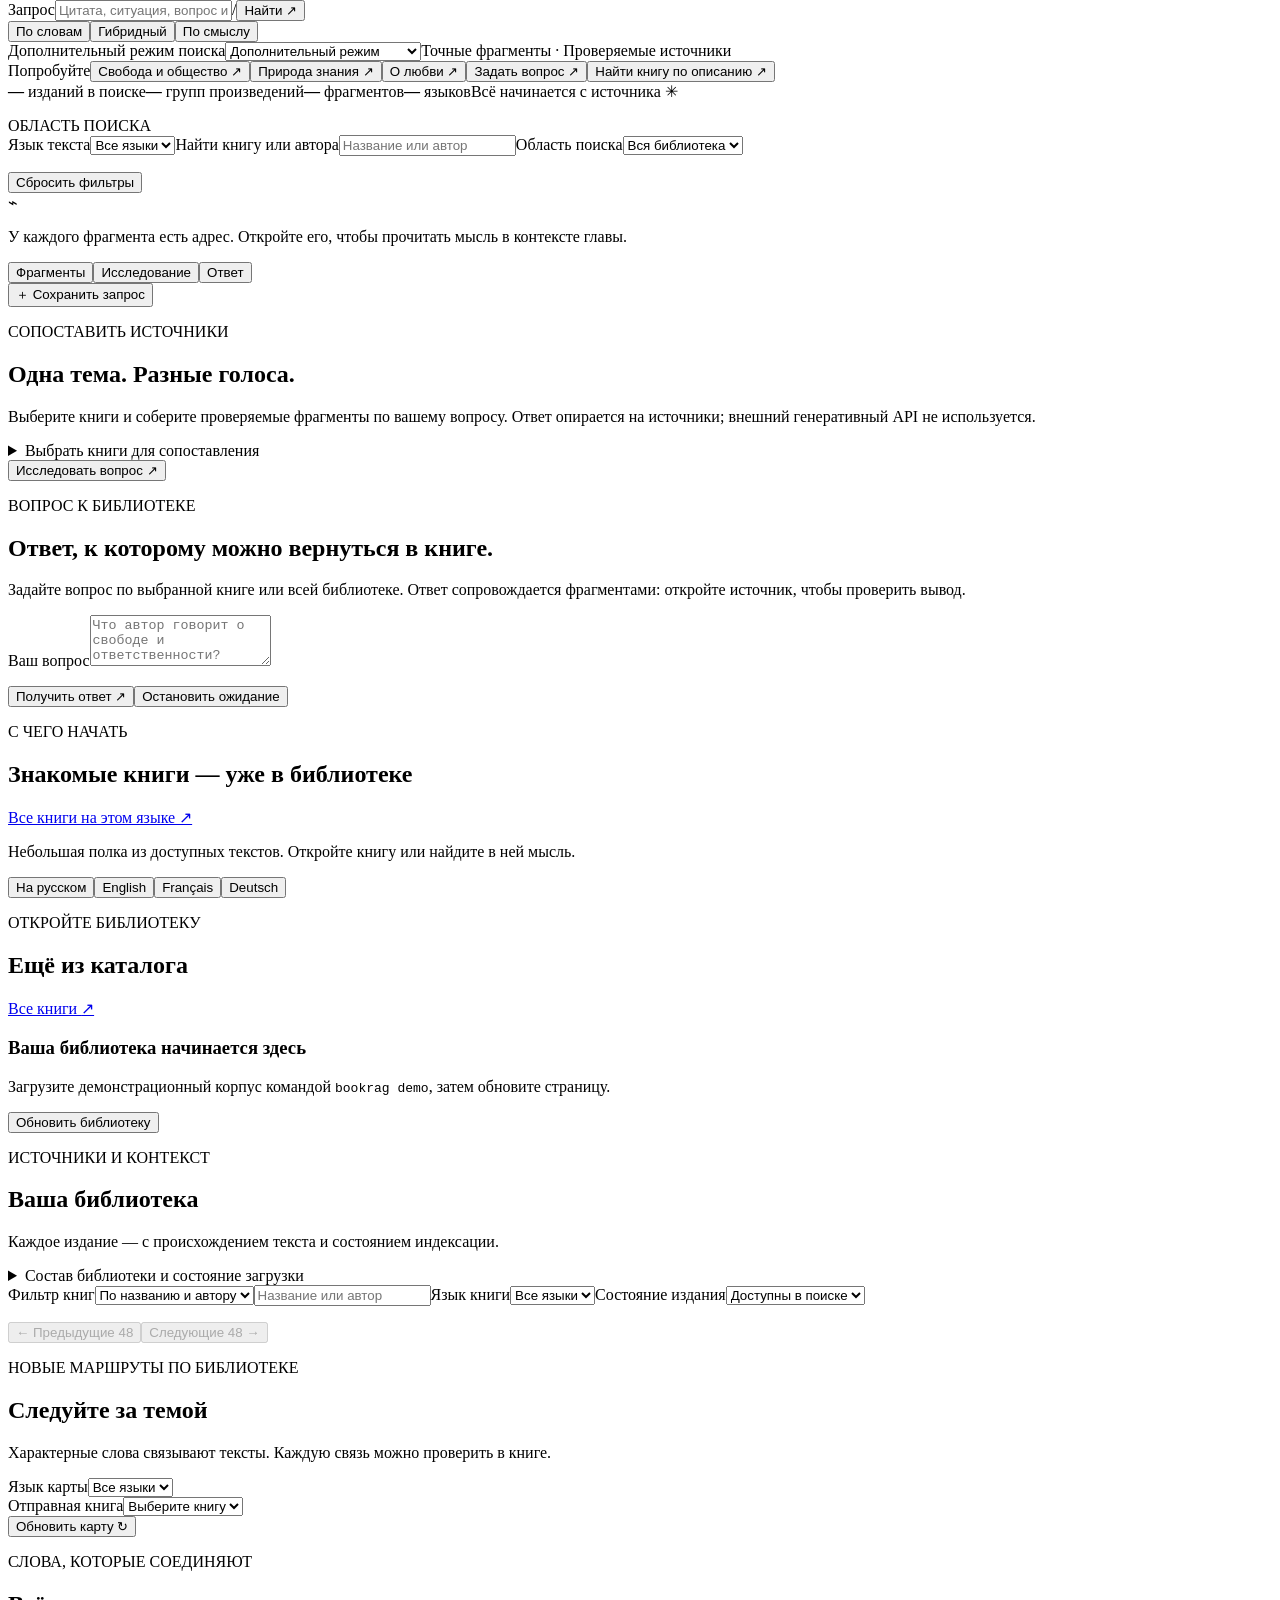
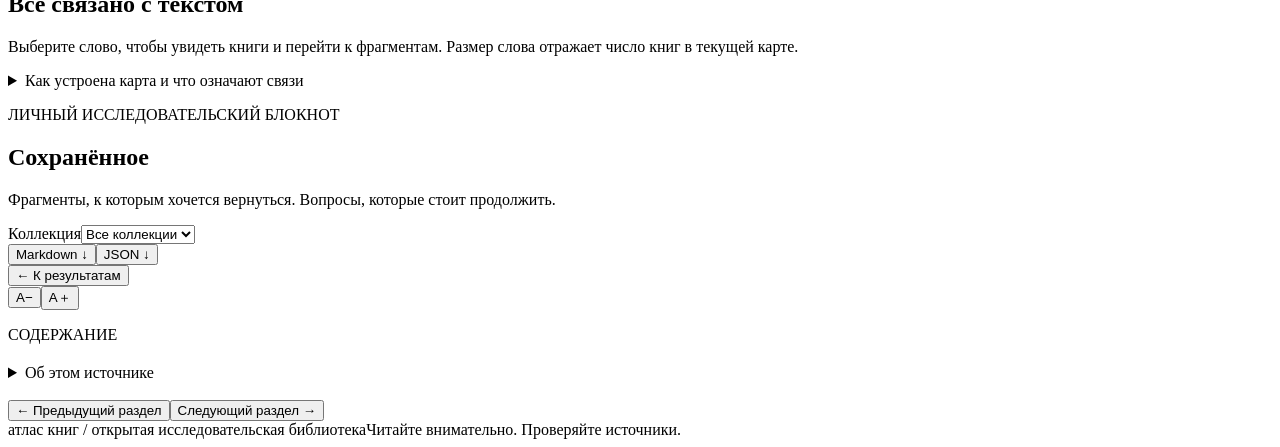
==== commit 2fb2e19b: "feat(library): find books by multilingual descriptions with catalogue evidence and reader links" ====
--- a/src/book_rag/static/index.html
+++ b/src/book_rag/static/index.html
@@ -34,7 +34,7 @@
           <div class="search-field"><svg aria-hidden="true" viewBox="0 0 24 24"><circle cx="10.8" cy="10.8" r="6.8"></circle><path d="m16 16 4.5 4.5"></path></svg><label class="sr-only" for="query">Запрос</label><input id="query" name="q" maxlength="1000" placeholder="Цитата, ситуация, вопрос или идея…" autocomplete="off" required><span class="key-hint">/</span><button class="button primary" type="submit">Найти <span aria-hidden="true">↗</span></button></div>
           <div class="search-options"><div class="search-modes" role="group" aria-label="Режим поиска"><button type="button" class="mode" data-mode="lexical" aria-pressed="false">По словам</button><button type="button" class="mode active" data-mode="hybrid" aria-pressed="true">Гибридный</button><button type="button" class="mode" data-mode="semantic" aria-pressed="false">По смыслу</button></div><label class="sr-only" for="search-extra-mode">Дополнительный режим поиска</label><select id="search-extra-mode" class="advanced-mode-select" title="Повторное ранжирование фрагментов локальной моделью"><option value="">Дополнительный режим</option><option value="reranked">С переоценкой · медленнее</option></select><span class="search-promise">Точные фрагменты · Проверяемые источники</span></div>
         </form>
-        <div class="suggestions"><span>Попробуйте</span><button type="button" data-query="свобода">Свобода и общество <span>↗</span></button><button type="button" data-query="knowledge">Природа знания <span>↗</span></button><button type="button" data-query="любовь">О любви <span>↗</span></button><button type="button" id="open-answer">Задать вопрос <span>↗</span></button></div>
+        <div class="suggestions"><span>Попробуйте</span><button type="button" data-query="свобода">Свобода и общество <span>↗</span></button><button type="button" data-query="knowledge">Природа знания <span>↗</span></button><button type="button" data-query="любовь">О любви <span>↗</span></button><button type="button" id="open-answer">Задать вопрос <span>↗</span></button><button type="button" id="open-book-discovery">Найти книгу по описанию <span>↗</span></button></div>
       </section>
       <div class="library-strip"><span><b id="stat-books">—</b> изданий в поиске</span><span><b id="stat-works">—</b> групп произведений</span><span><b id="stat-passages">—</b> фрагментов</span><span><b id="stat-languages">—</b> языков</span><span class="strip-note">Всё начинается с источника<span aria-hidden="true"> ✳</span></span></div>
       <p id="corpus-scope" class="corpus-scope hidden"></p>
@@ -53,7 +53,7 @@
       </section>
     </section>
 
-    <section id="library-view" class="view hidden"><div class="page-heading"><p class="eyebrow">ИСТОЧНИКИ И КОНТЕКСТ</p><h1>Ваша библиотека</h1><p>Каждое издание — с происхождением текста и состоянием индексации.</p></div><p id="library-scope" class="corpus-scope hidden"></p><div id="pipeline-stats" class="pipeline-stats"></div><div class="library-controls"><label class="sr-only" for="library-query">Фильтр книг</label><input type="search" id="library-query" placeholder="Название или автор"><label class="sr-only" for="library-language">Язык книги</label><select id="library-language"><option value="">Все языки</option></select><label class="sr-only" for="library-status">Состояние издания</label><select id="library-status"><option value="indexed">Доступны в поиске</option><option value="">Все состояния</option><option value="discovered">Найдены</option><option value="downloaded">Скачаны</option><option value="processed">Обработаны</option><option value="failed">Требуют внимания</option><option value="duplicate">Дубли</option></select><span id="library-count"></span></div><div id="library-books" class="book-grid library-grid" aria-live="polite"></div><nav class="catalog-pagination" aria-label="Страницы каталога"><button class="button secondary" id="library-prev" type="button" disabled>← Предыдущие 48</button><span id="library-page" aria-live="polite"></span><button class="button secondary" id="library-next" type="button" disabled>Следующие 48 →</button></nav></section>
+    <section id="library-view" class="view hidden"><div class="page-heading"><p class="eyebrow">ИСТОЧНИКИ И КОНТЕКСТ</p><h1>Ваша библиотека</h1><p>Каждое издание — с происхождением текста и состоянием индексации.</p></div><details class="library-state-details"><summary>Состав библиотеки и состояние загрузки</summary><p id="library-scope" class="corpus-scope hidden"></p><div id="pipeline-stats" class="pipeline-stats"></div></details><div class="library-controls"><label class="sr-only" for="library-query">Фильтр книг</label><select id="library-search-mode" aria-label="Как искать книги"><option value="title">По названию и автору</option><option value="description">По описанию и темам</option></select><input type="search" id="library-query" placeholder="Название или автор"><label class="sr-only" for="library-language">Язык книги</label><select id="library-language"><option value="">Все языки</option></select><label class="sr-only" for="library-status">Состояние издания</label><select id="library-status"><option value="indexed">Доступны в поиске</option><option value="">Все состояния</option><option value="discovered">Найдены</option><option value="downloaded">Скачаны</option><option value="processed">Обработаны</option><option value="failed">Требуют внимания</option><option value="duplicate">Дубли</option></select><span id="library-count"></span></div><p id="book-discovery-context" class="book-discovery-context hidden" role="status"></p><div id="book-discovery-warnings" class="notice hidden"></div><div id="library-books" class="book-grid library-grid" aria-live="polite"></div><nav class="catalog-pagination" aria-label="Страницы каталога"><button class="button secondary" id="library-prev" type="button" disabled>← Предыдущие 48</button><span id="library-page" aria-live="polite"></span><button class="button secondary" id="library-next" type="button" disabled>Следующие 48 →</button></nav></section>
 
     <section id="explore-view" class="view hidden">
       <div class="page-heading"><p class="eyebrow">НОВЫЕ МАРШРУТЫ ПО БИБЛИОТЕКЕ</p><h1>Следуйте за темой</h1><p>Характерные слова связывают тексты. Каждую связь можно проверить в книге.</p></div>
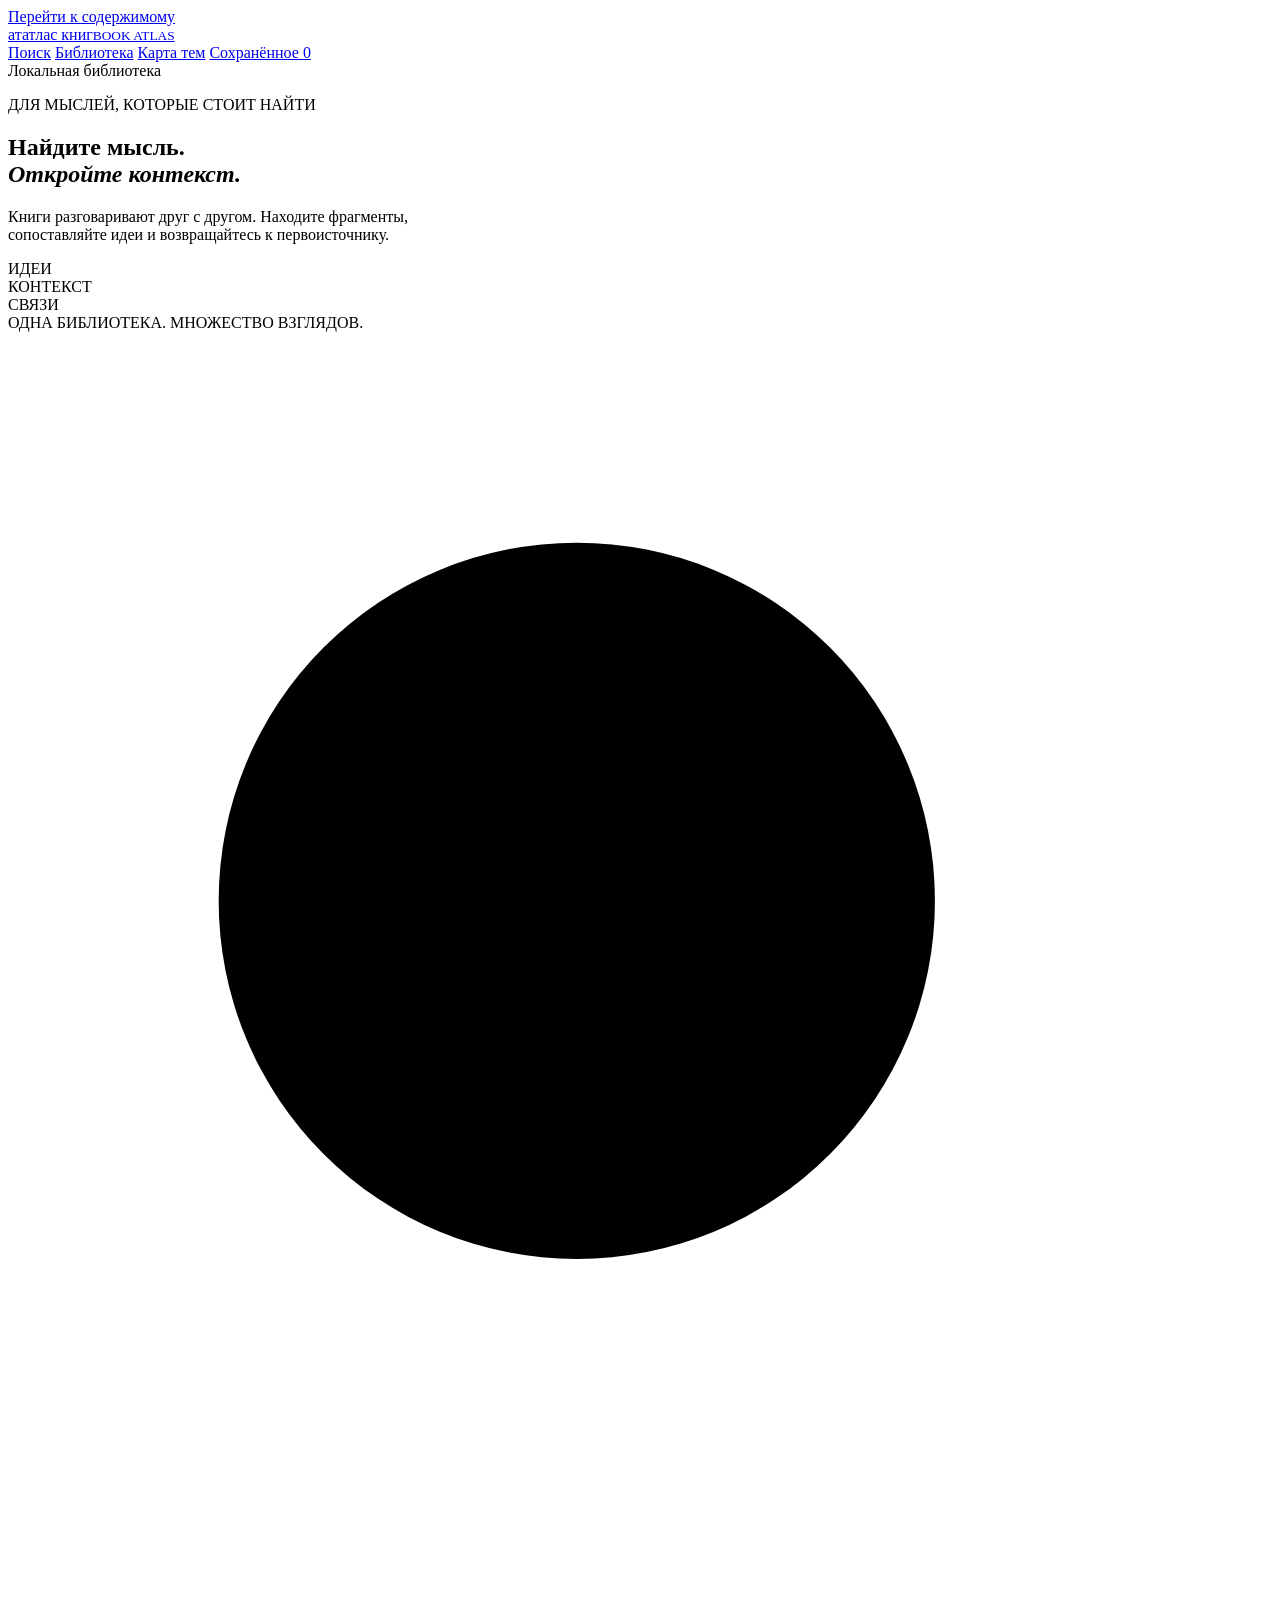
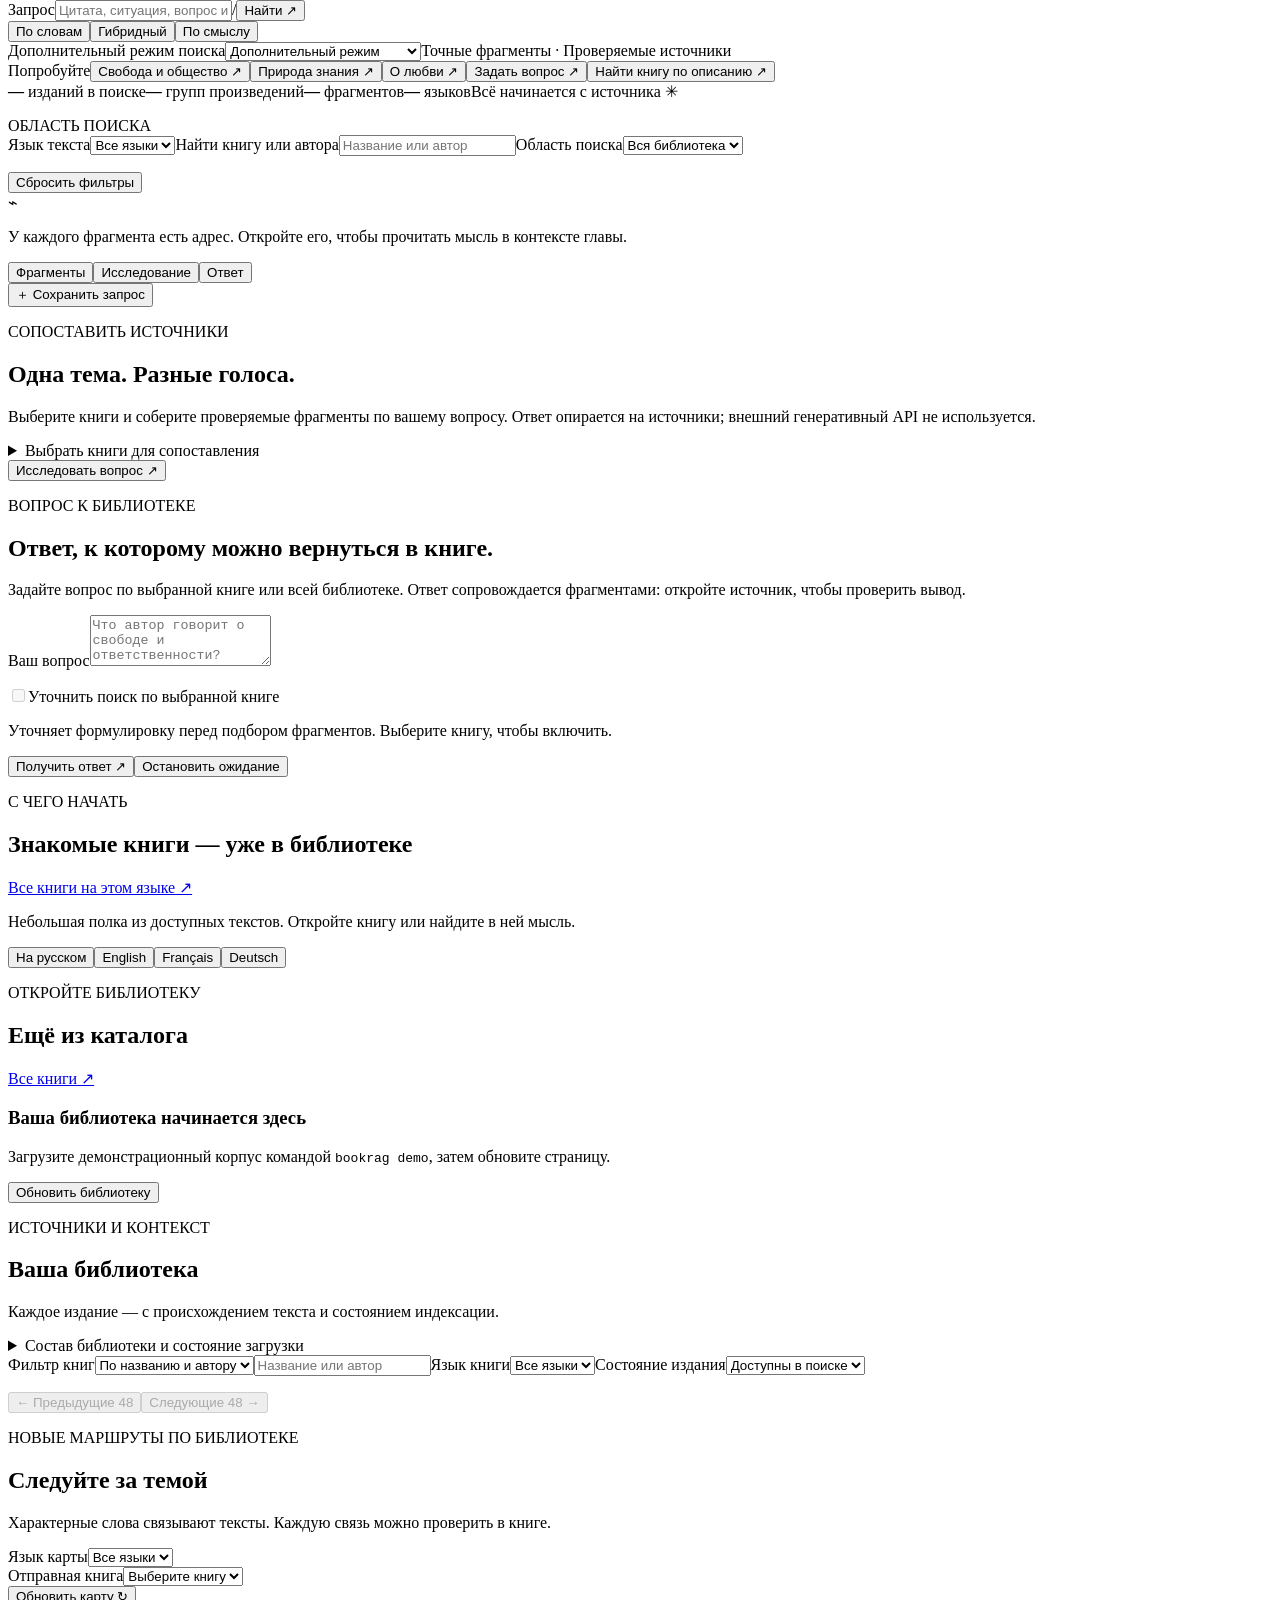
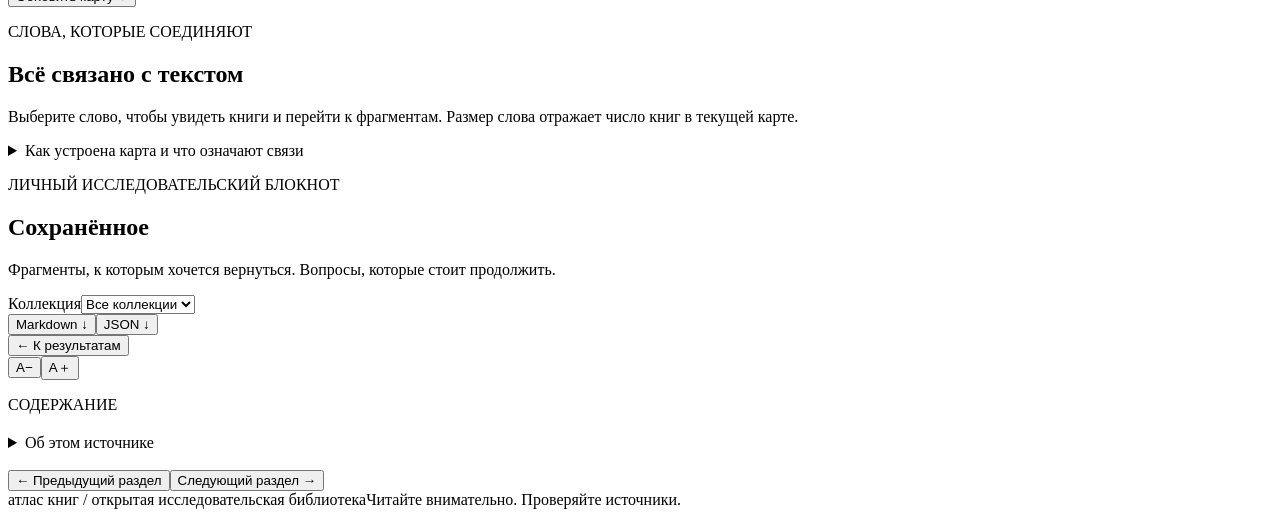
==== commit ffac8ab0: "feat(rag): optionally plan scoped multilingual retrieval before generating cited answers" ====
--- a/src/book_rag/static/index.html
+++ b/src/book_rag/static/index.html
@@ -40,7 +40,7 @@
       <p id="corpus-scope" class="corpus-scope hidden"></p>
       <section id="search-results" class="results-workspace hidden" aria-label="Результаты поиска">
         <aside class="filter-sidebar"><div class="section-label">ОБЛАСТЬ ПОИСКА</div><label for="language-filter">Язык текста</label><select id="language-filter"><option value="">Все языки</option></select><label for="book-scope-query">Найти книгу или автора</label><input id="book-scope-query" type="search" maxlength="500" placeholder="Название или автор" autocomplete="off" aria-describedby="book-scope-status"><label for="book-filter">Область поиска</label><select id="book-filter"><option value="">Вся библиотека</option></select><p id="book-scope-status" class="catalog-hint" role="status"></p><div id="book-scope-selection" class="scope-selection hidden"></div><button class="text-button" id="clear-filters" type="button">Сбросить фильтры</button><div class="sidebar-note"><span aria-hidden="true">⌁</span><p>У каждого фрагмента есть адрес. Откройте его, чтобы прочитать мысль в контексте главы.</p></div></aside>
-        <div class="results-main"><div class="results-toolbar"><div class="result-tabs" role="group" aria-label="Представление результатов"><button id="fragments-tab" class="active" type="button" aria-pressed="true">Фрагменты</button><button id="research-tab" type="button" aria-pressed="false">Исследование</button><button id="answer-tab" type="button" aria-pressed="false" aria-controls="answer-panel">Ответ</button></div><button id="save-query" class="text-button" type="button">＋ Сохранить запрос</button></div><div id="results-meta" class="results-meta"></div><div id="search-warnings" class="notice hidden"></div><div id="fragments-panel"></div><div id="research-panel" class="hidden"><div class="research-intro"><p class="eyebrow">СОПОСТАВИТЬ ИСТОЧНИКИ</p><h2>Одна тема. Разные голоса.</h2><p>Выберите книги и соберите проверяемые фрагменты по вашему вопросу. Ответ опирается на источники; внешний генеративный API не используется.</p><details><summary>Выбрать книги для сопоставления</summary><label class="sr-only" for="compare-query">Найти книги для исследования</label><input id="compare-query" type="search" maxlength="500" placeholder="Название или автор книги" autocomplete="off"><p id="compare-status" class="catalog-hint" role="status"></p><div id="compare-selected" class="compare-selected"></div><div id="compare-books" class="compare-books"></div></details><button id="run-research" class="button primary" type="button">Исследовать вопрос <span aria-hidden="true">↗</span></button></div><div id="research-output"></div></div><section id="answer-panel" class="hidden" aria-labelledby="answer-tab"><div class="answer-intro"><p class="eyebrow">ВОПРОС К БИБЛИОТЕКЕ</p><h2>Ответ, к которому можно вернуться в книге.</h2><p>Задайте вопрос по выбранной книге или всей библиотеке. Ответ сопровождается фрагментами: откройте источник, чтобы проверить вывод.</p><form id="answer-form"><label for="answer-query">Ваш вопрос</label><textarea id="answer-query" rows="3" maxlength="1000" required placeholder="Что автор говорит о свободе и ответственности?" aria-describedby="answer-scope"></textarea><p id="answer-scope" class="answer-scope"></p><div class="answer-form-actions"><button id="run-answer" class="button primary" type="submit">Получить ответ <span aria-hidden="true">↗</span></button><button id="cancel-answer" class="text-button hidden" type="button">Остановить ожидание</button></div></form><p id="answer-status" role="status" aria-live="polite"></p></div><div id="answer-warnings" class="notice hidden"></div><aside id="answer-coverage" class="semantic-coverage hidden" aria-label="Покрытие поиска по смыслу"></aside><div id="answer-output"></div></section></div>
+        <div class="results-main"><div class="results-toolbar"><div class="result-tabs" role="group" aria-label="Представление результатов"><button id="fragments-tab" class="active" type="button" aria-pressed="true">Фрагменты</button><button id="research-tab" type="button" aria-pressed="false">Исследование</button><button id="answer-tab" type="button" aria-pressed="false" aria-controls="answer-panel">Ответ</button></div><button id="save-query" class="text-button" type="button">＋ Сохранить запрос</button></div><div id="results-meta" class="results-meta"></div><div id="search-warnings" class="notice hidden"></div><div id="fragments-panel"></div><div id="research-panel" class="hidden"><div class="research-intro"><p class="eyebrow">СОПОСТАВИТЬ ИСТОЧНИКИ</p><h2>Одна тема. Разные голоса.</h2><p>Выберите книги и соберите проверяемые фрагменты по вашему вопросу. Ответ опирается на источники; внешний генеративный API не используется.</p><details><summary>Выбрать книги для сопоставления</summary><label class="sr-only" for="compare-query">Найти книги для исследования</label><input id="compare-query" type="search" maxlength="500" placeholder="Название или автор книги" autocomplete="off"><p id="compare-status" class="catalog-hint" role="status"></p><div id="compare-selected" class="compare-selected"></div><div id="compare-books" class="compare-books"></div></details><button id="run-research" class="button primary" type="button">Исследовать вопрос <span aria-hidden="true">↗</span></button></div><div id="research-output"></div></div><section id="answer-panel" class="hidden" aria-labelledby="answer-tab"><div class="answer-intro"><p class="eyebrow">ВОПРОС К БИБЛИОТЕКЕ</p><h2>Ответ, к которому можно вернуться в книге.</h2><p>Задайте вопрос по выбранной книге или всей библиотеке. Ответ сопровождается фрагментами: откройте источник, чтобы проверить вывод.</p><form id="answer-form"><label for="answer-query">Ваш вопрос</label><textarea id="answer-query" rows="3" maxlength="1000" required placeholder="Что автор говорит о свободе и ответственности?" aria-describedby="answer-scope"></textarea><p id="answer-scope" class="answer-scope"></p><label class="answer-planning-option"><input id="answer-plan-retrieval" type="checkbox" aria-describedby="answer-plan-note" disabled><span>Уточнить поиск по выбранной книге</span></label><p id="answer-plan-note" class="answer-planning-note">Уточняет формулировку перед подбором фрагментов. Выберите книгу, чтобы включить.</p><div class="answer-form-actions"><button id="run-answer" class="button primary" type="submit">Получить ответ <span aria-hidden="true">↗</span></button><button id="cancel-answer" class="text-button hidden" type="button">Остановить ожидание</button></div></form><p id="answer-status" role="status" aria-live="polite"></p></div><div id="answer-warnings" class="notice hidden"></div><aside id="answer-coverage" class="semantic-coverage hidden" aria-label="Покрытие поиска по смыслу"></aside><div id="answer-output"></div></section></div>
       </section>
       <section id="discovery" class="discovery">
         <section id="starter-shelf" class="starter-shelf hidden" aria-labelledby="starter-title">
